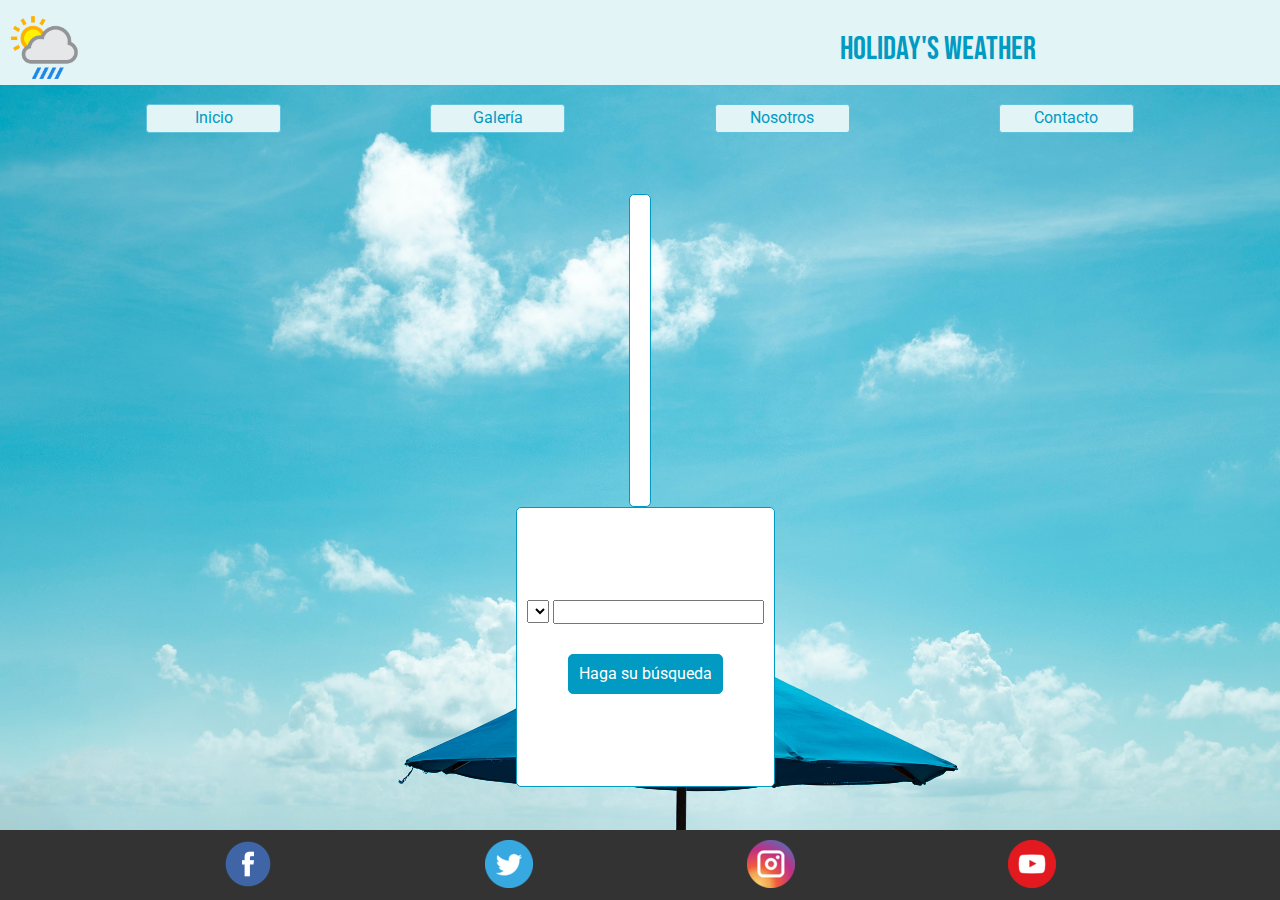
==== holiday.html @ e94794c9 "Finiquitando el diseño" ====
<!DOCTYPE html>
<html lang="es">

<head>
    <meta charset="UTF-8">
    <meta name="viewport" content="width=device-width, initial-scale=1.0">
    <title>Document</title>
    <link rel="stylesheet" href="css/normalize.css">
    <link rel="stylesheet" href="css/style.css">
    <link href="https://fonts.googleapis.com/css2?family=Bebas+Neue&display=swap" rel="stylesheet">
    <link href="https://fonts.googleapis.com/css2?family=Roboto&display=swap" rel="stylesheet">

</head>

<body class="body">
    <div class="container">
        <!-- HEADER -->
        <header class="header">
            <img class="header__img" src="img/logo.png" alt="">
            <p class="header__text">Holiday's weather</p>
        </header>
        <!-- NAV -->
        <nav class="nav">
            <ul class="nav__list">
                <li class="nav__item"><a href="#" class="nav__link">Inicio</a></li>
                <li class="nav__item"><a href="#" class="nav__link">Galería</a></li>
                <li class="nav__item"><a href="#" class="nav__link">Nosotros</a></li>
                <li class="nav__item"><a href="#" class="nav__link">Contacto</a></li>
            </ul>
        </nav>
        <!--     SECTION -->
        <section class="section"> 
            <!--     ARTICLE1 -->
            <article class="article1">
             
            <!-- </div> -->
            </article>
            <!--      ARTICLE2 -->
            <article class="article2" id="article">
                 <!--   <div class="article1__container"> -->
                    <div class="article1__box">
                        
                        <select name="" id="country">
                            <!-- <option selected value="----"></option> -->
                        </select>
                        <input type="text" name="city" id="city">
                    </div>
    
                    <button id="search" class="search">Haga su búsqueda</button>
                    <div id="answer"></div>
            </article>
         </section> 
        <!-- FOOTER -->
        <footer class="footer">
            <div class="footer__rs">
                <img class="footer__img" src="img/icono1.png" alt="">
                <img class="footer__img" src="img/icono2.png" alt="">
                <img class="footer__img" src="img/icono3.png" alt="">
                <img class="footer__img" src="img/icono4.png" alt="">
            </div>
        </footer>

    </div>

    <script src="js/script.js"></script>
</body>

</html>
---- css/style.css ----
.body{
    background: url("../img/pexels-leonardo-rossatti-2612650.jpg");
    background-repeat: no-repeat;
    background-size: cover;

}
.container{

    height: 100vh;
    display: grid;
    grid-gap: 1rem;
    grid-template-columns: repeat(2,1fr) ;
     grid-template-rows: 85px 50px 1fr 70px ;

      /* grid-template-columns:repeat(autofill,minmax(100px,1fr));*/
    grid-template-areas: "header header "
                         "nav    nav"   
                         "section section"
                         "footer footer ";
 
} 

.header{
    
    display: flex;
    background-color: #E2F4F6;
    color: #009AC2;
    grid-area: header;
    
}

.header__text{
    margin-left: 750px;
    font-family: 'Bebas Neue', cursive;
    
    font-size:xx-large;
}
.header__img{
    width: 80px;
    height:80px;
    padding: 5px;
}

.nav__list {
    display: flex;
    justify-content: space-evenly;
    align-items: center;
    list-style: none;
    margin-top: 0;
    margin-bottom: 0;
    padding-left: 0;
    
}

.nav__link {
    display: block;
    width: 125px;
    text-align: center;
    color: #60C3DB;
    text-decoration: none;
    border: 1px solid #60C3DB;
    padding: 0.25em;
    border-radius: 0.2em;
    margin: 0.2em;
    color: #009AC2;
    background-color: #E2F4F6;
    font-family: 'Roboto', sans-serif;
}


.nav__link:hover {
    text-align: center;
    background-color: #009AC2;
    color: #E2F4F6;
    
}


.nav {
    
    grid-area: nav;
}
.section{
   grid-area: section; 
   /*  display: grid;
    grid-gap: 1rem;
    grid-template-columns: 1fr ;
    grid-template-rows: repeat(2,1fr) ;

     
    grid-template-areas: "article1"
                        " article2"; */
    display: flex;
    justify-content: center;
    align-items: center;
    flex-direction: column;
}

.middle{
    color: #009AC2;
    background-color: #e2f4f6bd;
    border: 1px solid #009AC2;
    border-radius: 5px;
    width: 35%;
    height: 25%;
    padding: 10px;
    text-align: center;
    font-family: 'Roboto', sans-serif;
}

.middle__button{
    background-color: #009AC2;
    color:white;
    border: 1px solid #009AC2;
    border-radius: 5px;
    padding: 5px;
}

.middle__button:hover{
    background-color: white;
    color:#009AC2;
}
.article1,.article2{
    border: 1px solid #009AC2;
    border-radius: 5px;
    background-color: white;
    color: #009AC2;
   
}

.article1{
    grid-area:article1; 
    height: 45%;
    padding: 10px;
    font-family: 'Roboto', sans-serif;

}


.search{
    margin-top: 30px;
    padding: 10px;
    border: 1px solid #009AC2;
    border-radius: 5px;
    background-color:#009AC2; 
    color: white;
}

.search:hover{
    background-color:white;
    color: #009AC2; 
}

.article2{
    grid-area: article2;
    border: 1px solid #009AC2;
    margin-left: 10px;
    display: flex;
    justify-content: center;
    align-items: center;
    flex-direction: column;
    padding: 10px;
    height: 40%;
    font-family: 'Roboto', sans-serif;

}

.lista__item{
    list-style: none;
}
.footer {
    background-color: #333;
    grid-area: footer;
   
}

.footer__rs{
    padding: 10px;
    display: flex;
    justify-content: space-evenly;
    align-content: center;
}
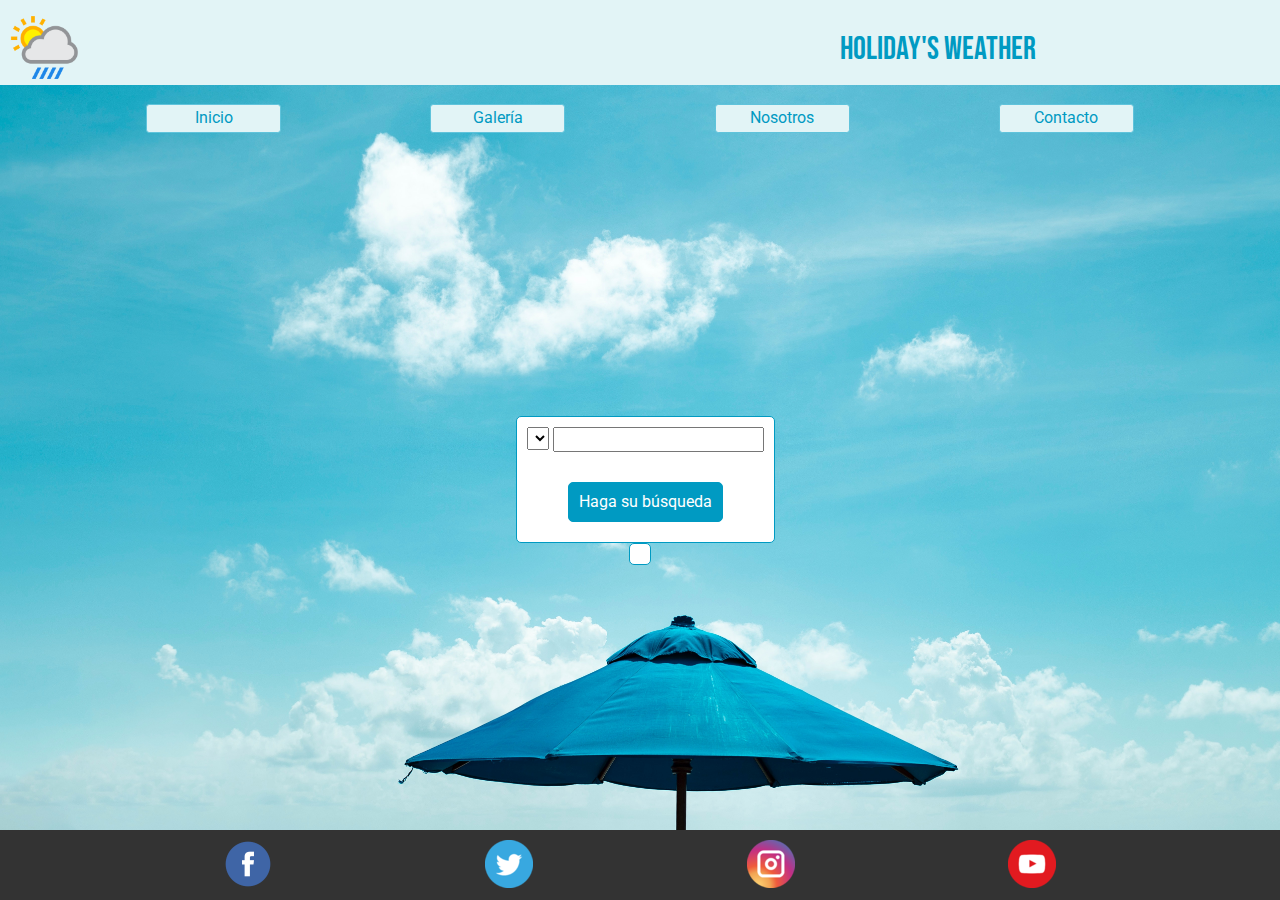
==== commit 64c94ddb: "Finalizando las peticiones a las APIS" ====
--- a/holiday.html
+++ b/holiday.html
@@ -29,27 +29,27 @@
             </ul>
         </nav>
         <!--     SECTION -->
-        <section class="section"> 
+        <section class="section">
             <!--     ARTICLE1 -->
             <article class="article1">
-             
-            <!-- </div> -->
+
+                <div class="article1__box">
+
+                    <select name="" id="country">
+
+                    </select>
+                    <input type="text" name="city" id="city">
+                </div>
+
+                <button id="search" class="search">Haga su búsqueda</button>
+                <div id="answer"></div>
+
             </article>
             <!--      ARTICLE2 -->
             <article class="article2" id="article">
-                 <!--   <div class="article1__container"> -->
-                    <div class="article1__box">
-                        
-                        <select name="" id="country">
-                            <!-- <option selected value="----"></option> -->
-                        </select>
-                        <input type="text" name="city" id="city">
-                    </div>
-    
-                    <button id="search" class="search">Haga su búsqueda</button>
-                    <div id="answer"></div>
+
             </article>
-         </section> 
+        </section>
         <!-- FOOTER -->
         <footer class="footer">
             <div class="footer__rs">
--- a/css/style.css
+++ b/css/style.css
@@ -12,7 +12,6 @@
     grid-template-columns: repeat(2,1fr) ;
      grid-template-rows: 85px 50px 1fr 70px ;
 
-      /* grid-template-columns:repeat(autofill,minmax(100px,1fr));*/
     grid-template-areas: "header header "
                          "nav    nav"   
                          "section section"
@@ -75,21 +74,11 @@
     
 }
 
-
 .nav {
-    
     grid-area: nav;
 }
 .section{
    grid-area: section; 
-   /*  display: grid;
-    grid-gap: 1rem;
-    grid-template-columns: 1fr ;
-    grid-template-rows: repeat(2,1fr) ;
-
-     
-    grid-template-areas: "article1"
-                        " article2"; */
     display: flex;
     justify-content: center;
     align-items: center;
@@ -129,9 +118,15 @@
 }
 
 .article1{
-    grid-area:article1; 
-    height: 45%;
+    grid-area: article1;
+    border: 1px solid #009AC2;
+    margin-left: 10px;
+    display: flex;
+    justify-content: center;
+    align-items: center;
+    flex-direction: column;
     padding: 10px;
+    
     font-family: 'Roboto', sans-serif;
 
 }
@@ -144,6 +139,7 @@
     border-radius: 5px;
     background-color:#009AC2; 
     color: white;
+    margin-bottom: 10px;
 }
 
 .search:hover{
@@ -152,21 +148,25 @@
 }
 
 .article2{
-    grid-area: article2;
-    border: 1px solid #009AC2;
-    margin-left: 10px;
-    display: flex;
-    justify-content: center;
-    align-items: center;
-    flex-direction: column;
+    grid-area:article2; 
+    
     padding: 10px;
-    height: 40%;
     font-family: 'Roboto', sans-serif;
-
 }
 
-.lista__item{
-    list-style: none;
+.data__container{
+    border: 1px solid black;
+    margin: 10px;
+    padding: 10px;
+    border: 1px solid #009AC2;
+    border-radius: 5px;
+    background-color:#009AC2; 
+    color: white;
+    
+}
+
+.data__holiday{
+    font-weight: bolder;
 }
 .footer {
     background-color: #333;
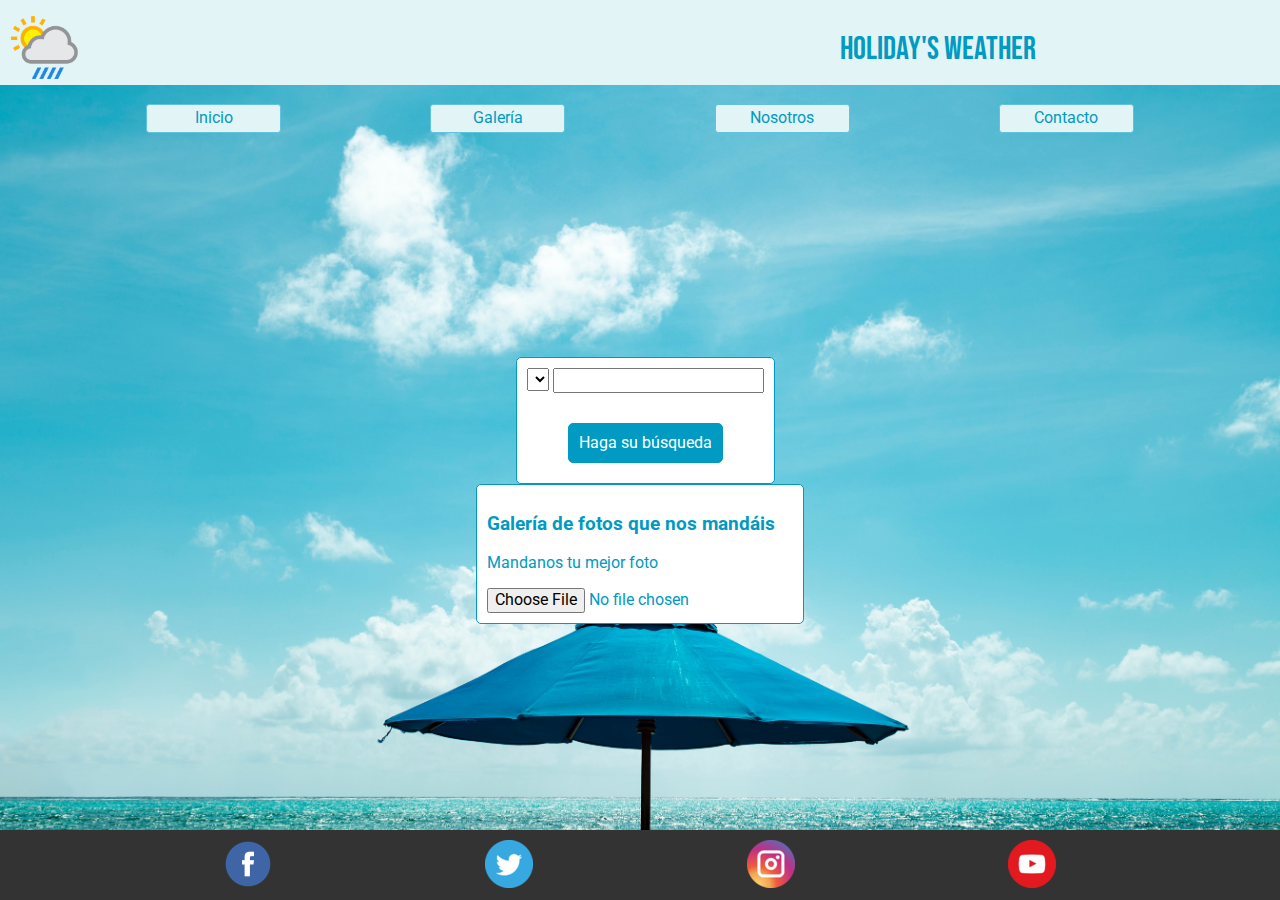
==== commit 949ecc5e: "añadidas imagenes galería" ====
--- a/holiday.html
+++ b/holiday.html
@@ -22,7 +22,7 @@
         <!-- NAV -->
         <nav class="nav">
             <ul class="nav__list">
-                <li class="nav__item"><a href="#" class="nav__link">Inicio</a></li>
+                <li class="nav__item"><a href="index.html" class="nav__link">Inicio</a></li>
                 <li class="nav__item"><a href="#" class="nav__link">Galería</a></li>
                 <li class="nav__item"><a href="#" class="nav__link">Nosotros</a></li>
                 <li class="nav__item"><a href="#" class="nav__link">Contacto</a></li>
@@ -47,7 +47,9 @@
             </article>
             <!--      ARTICLE2 -->
             <article class="article2" id="article">
-
+                <h3>Galería de fotos que nos mandáis</h3>
+                
+               <p>Mandanos tu mejor foto</p> <input type="file" name="" id="">
             </article>
         </section>
         <!-- FOOTER -->
--- a/css/style.css
+++ b/css/style.css
@@ -1,7 +1,7 @@
 .body{
     background: url("../img/pexels-leonardo-rossatti-2612650.jpg");
     background-repeat: no-repeat;
-    background-size: cover;
+    background-size: 100%;
 
 }
 .container{
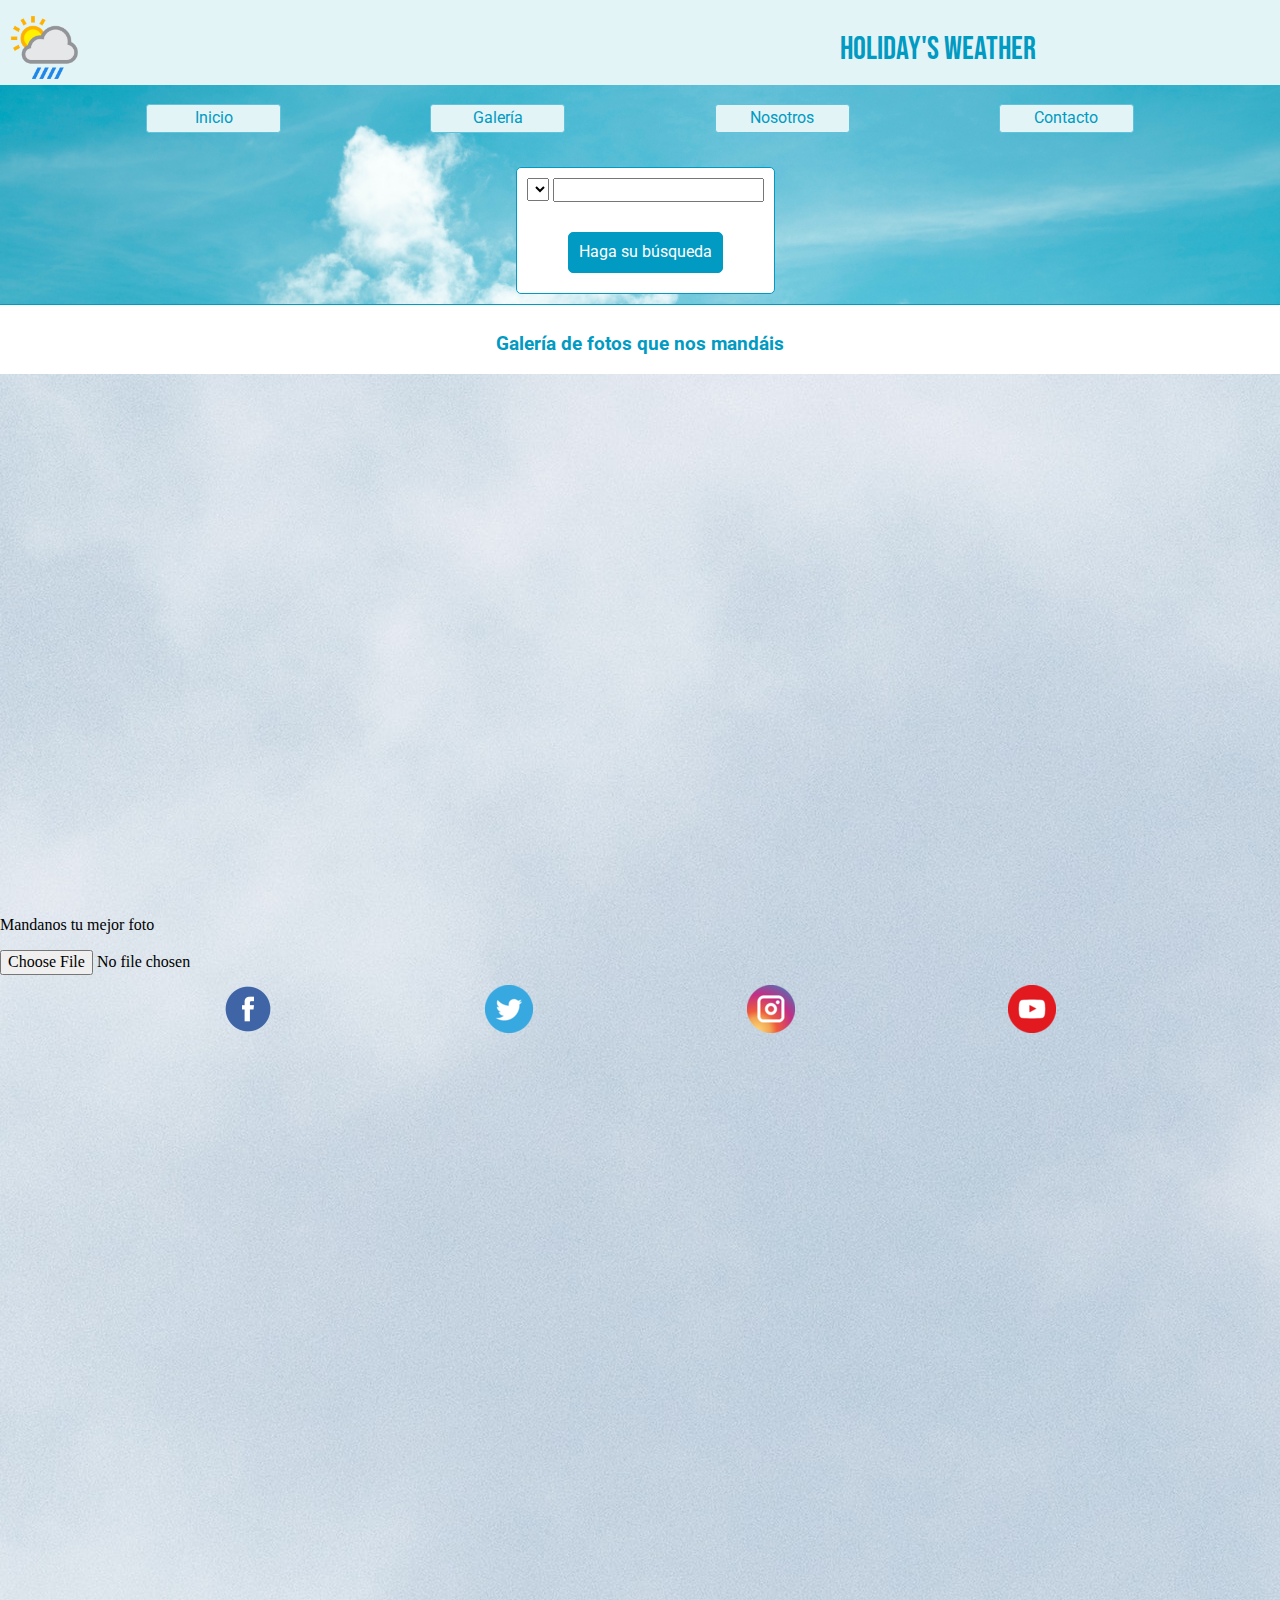
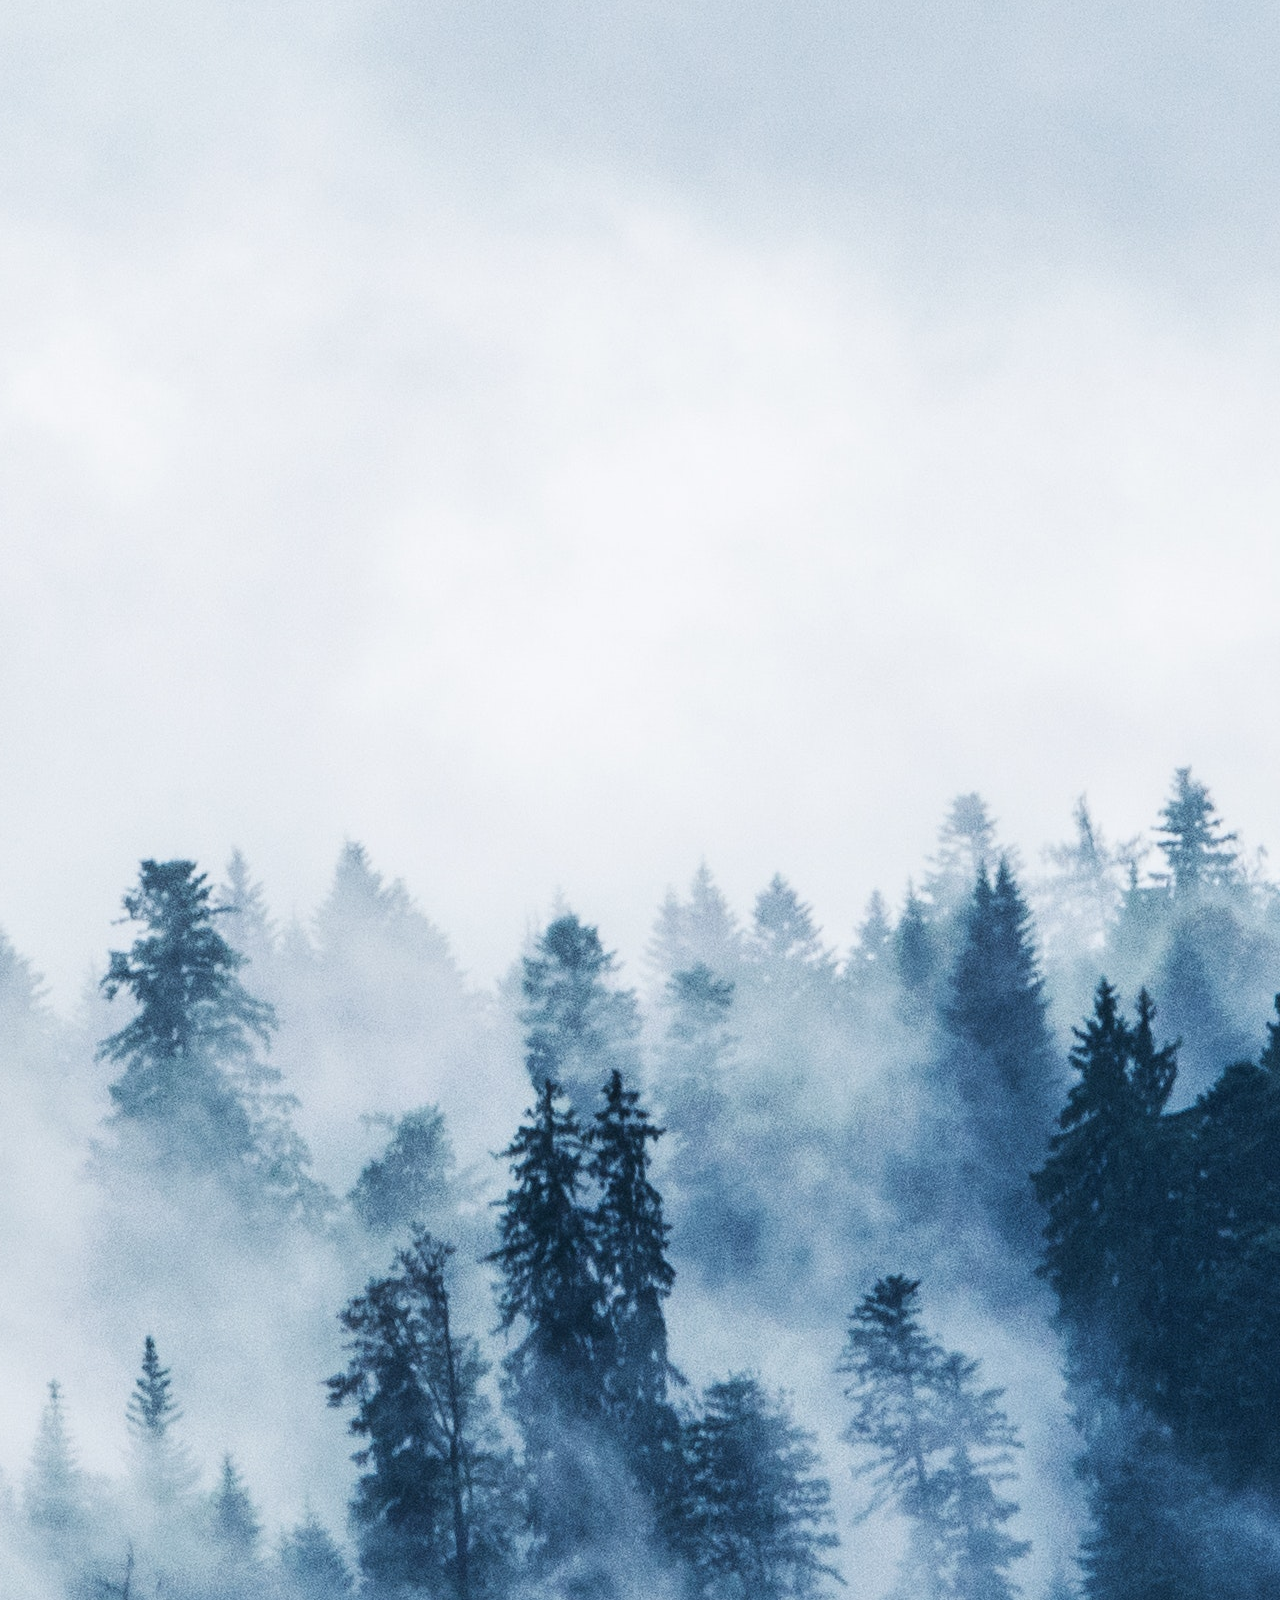
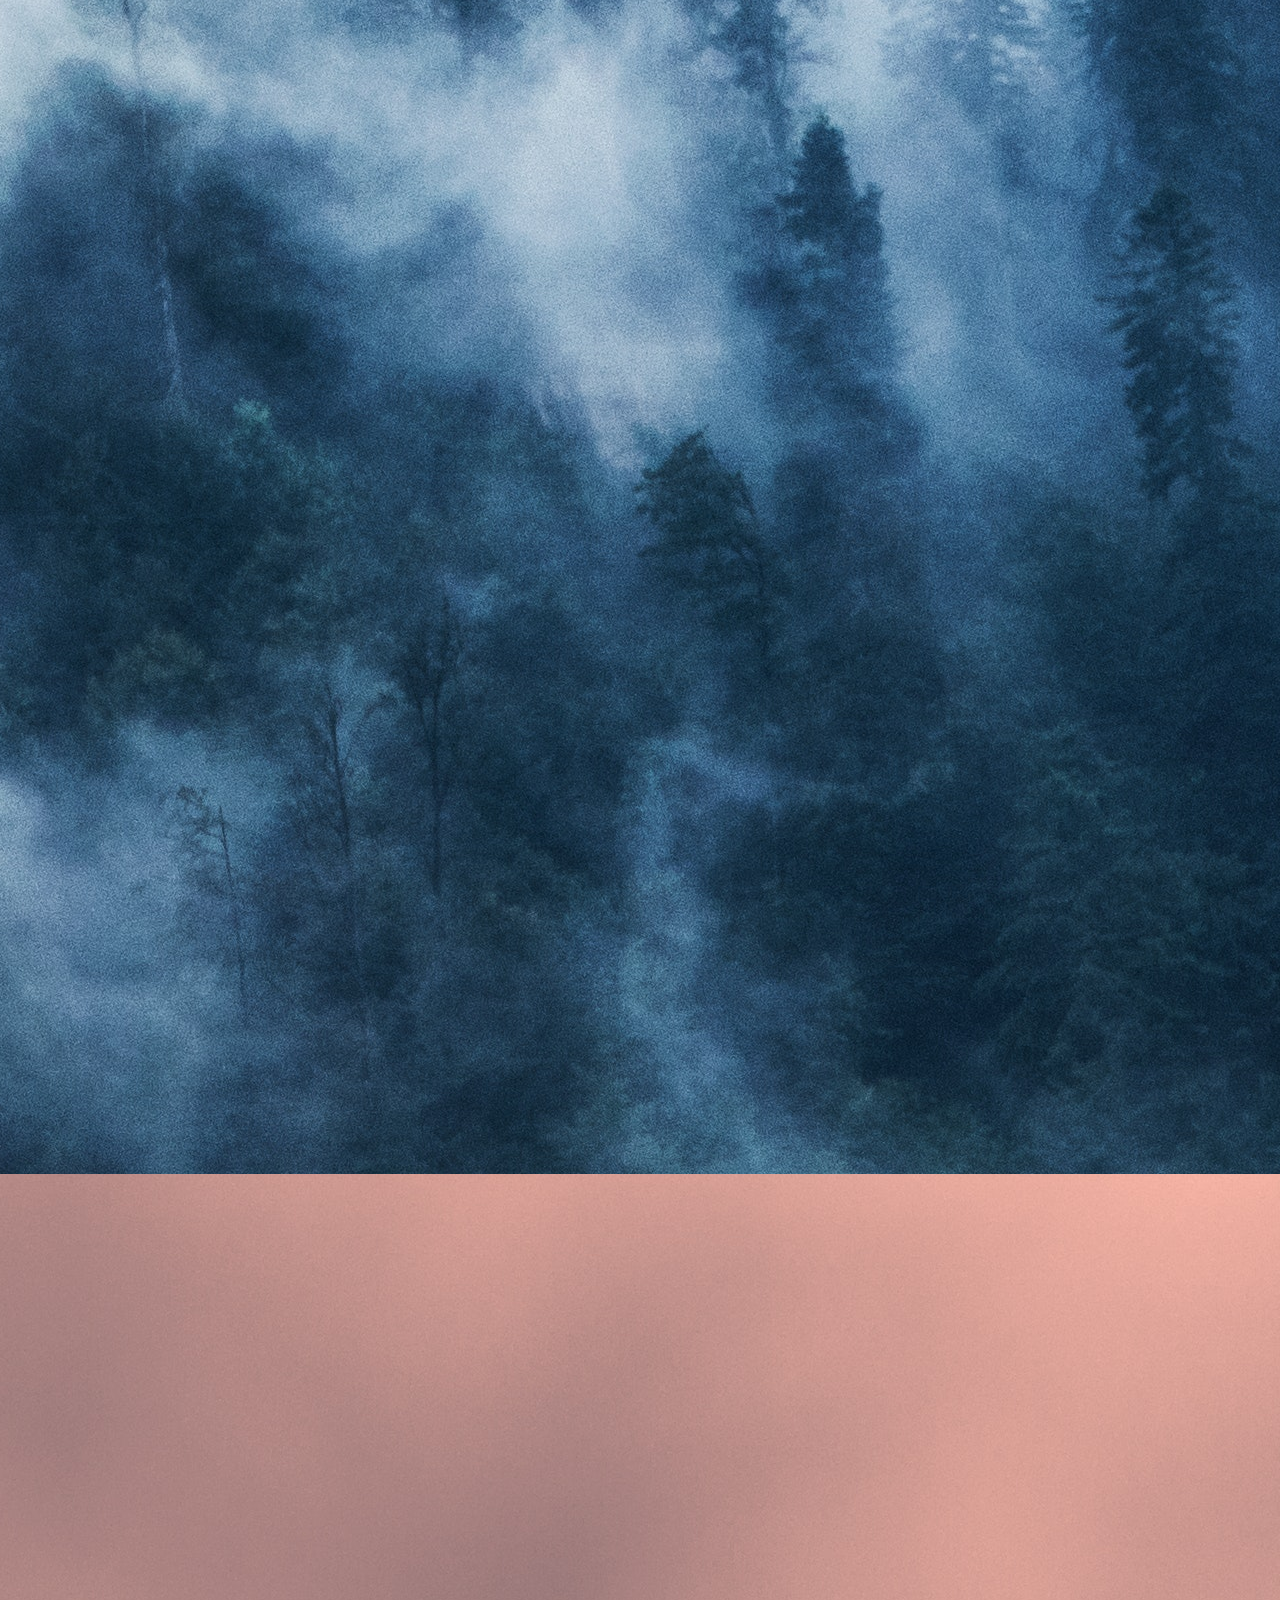
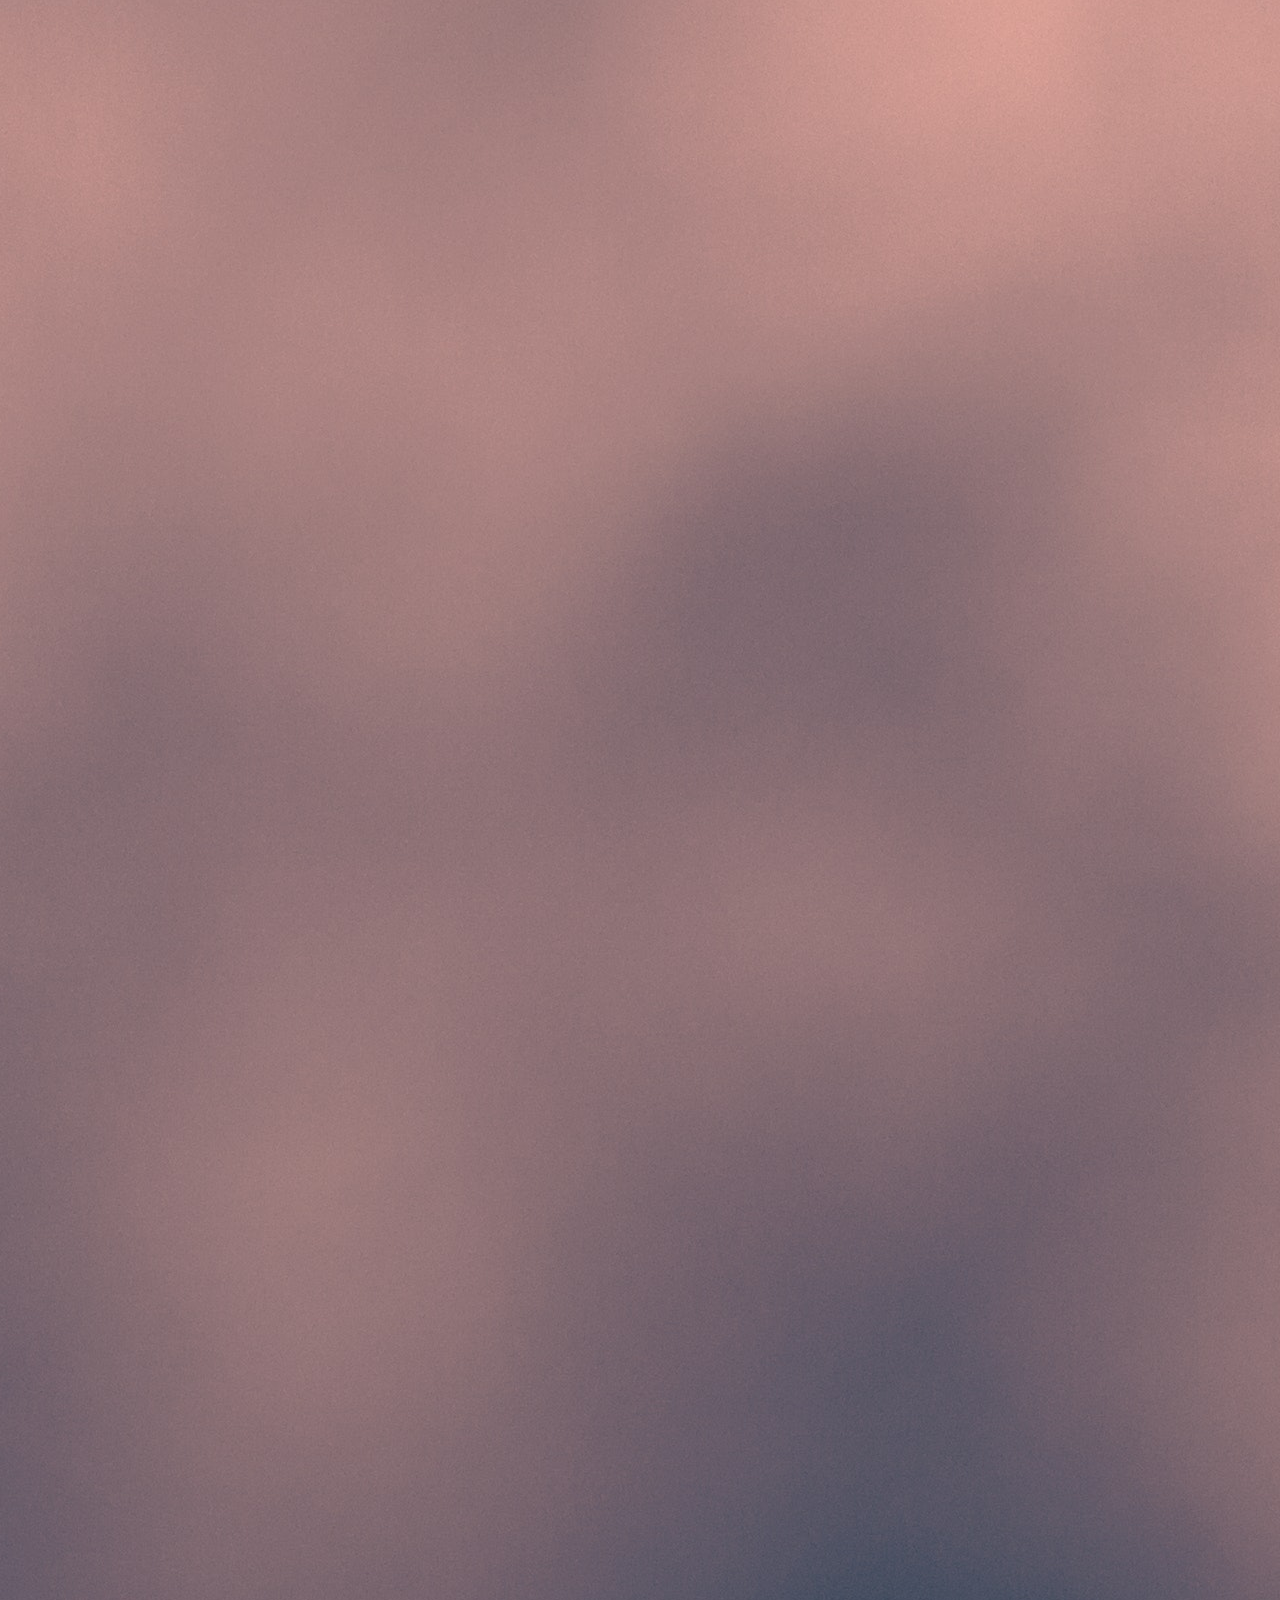
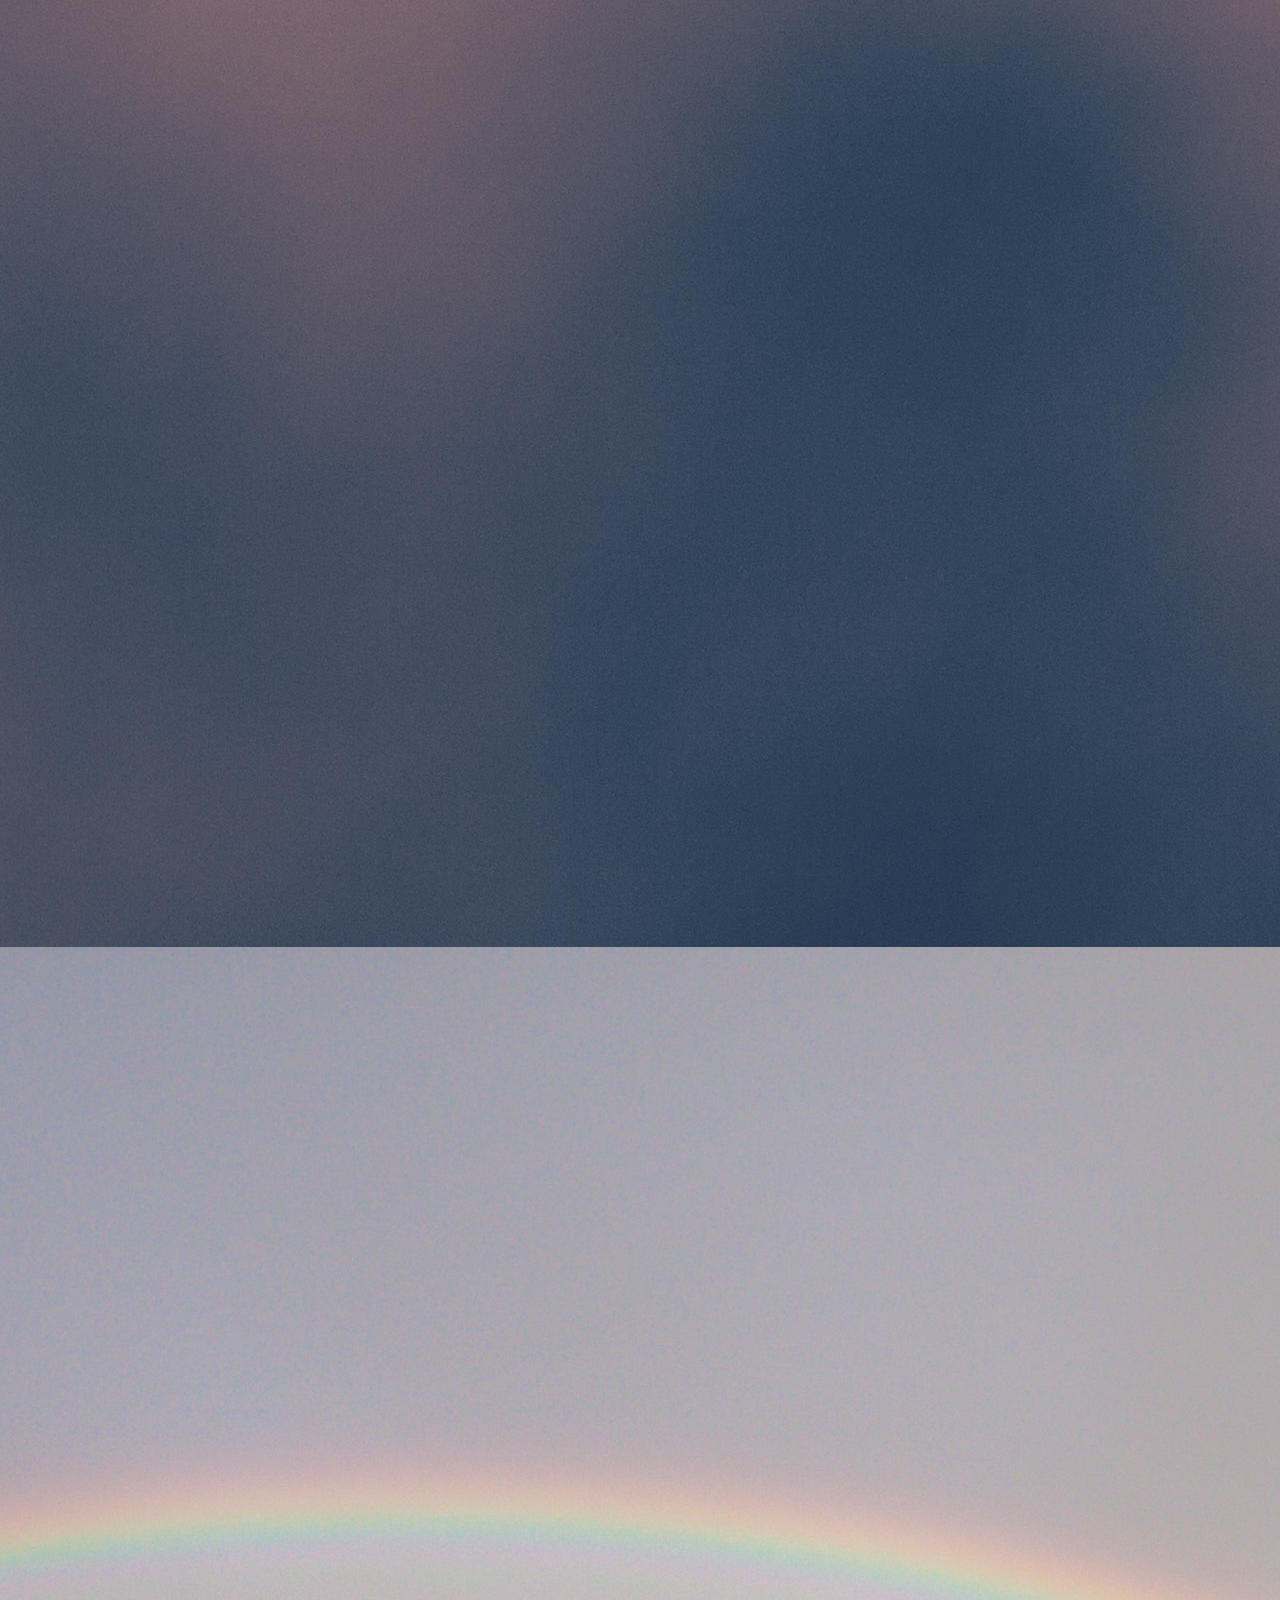
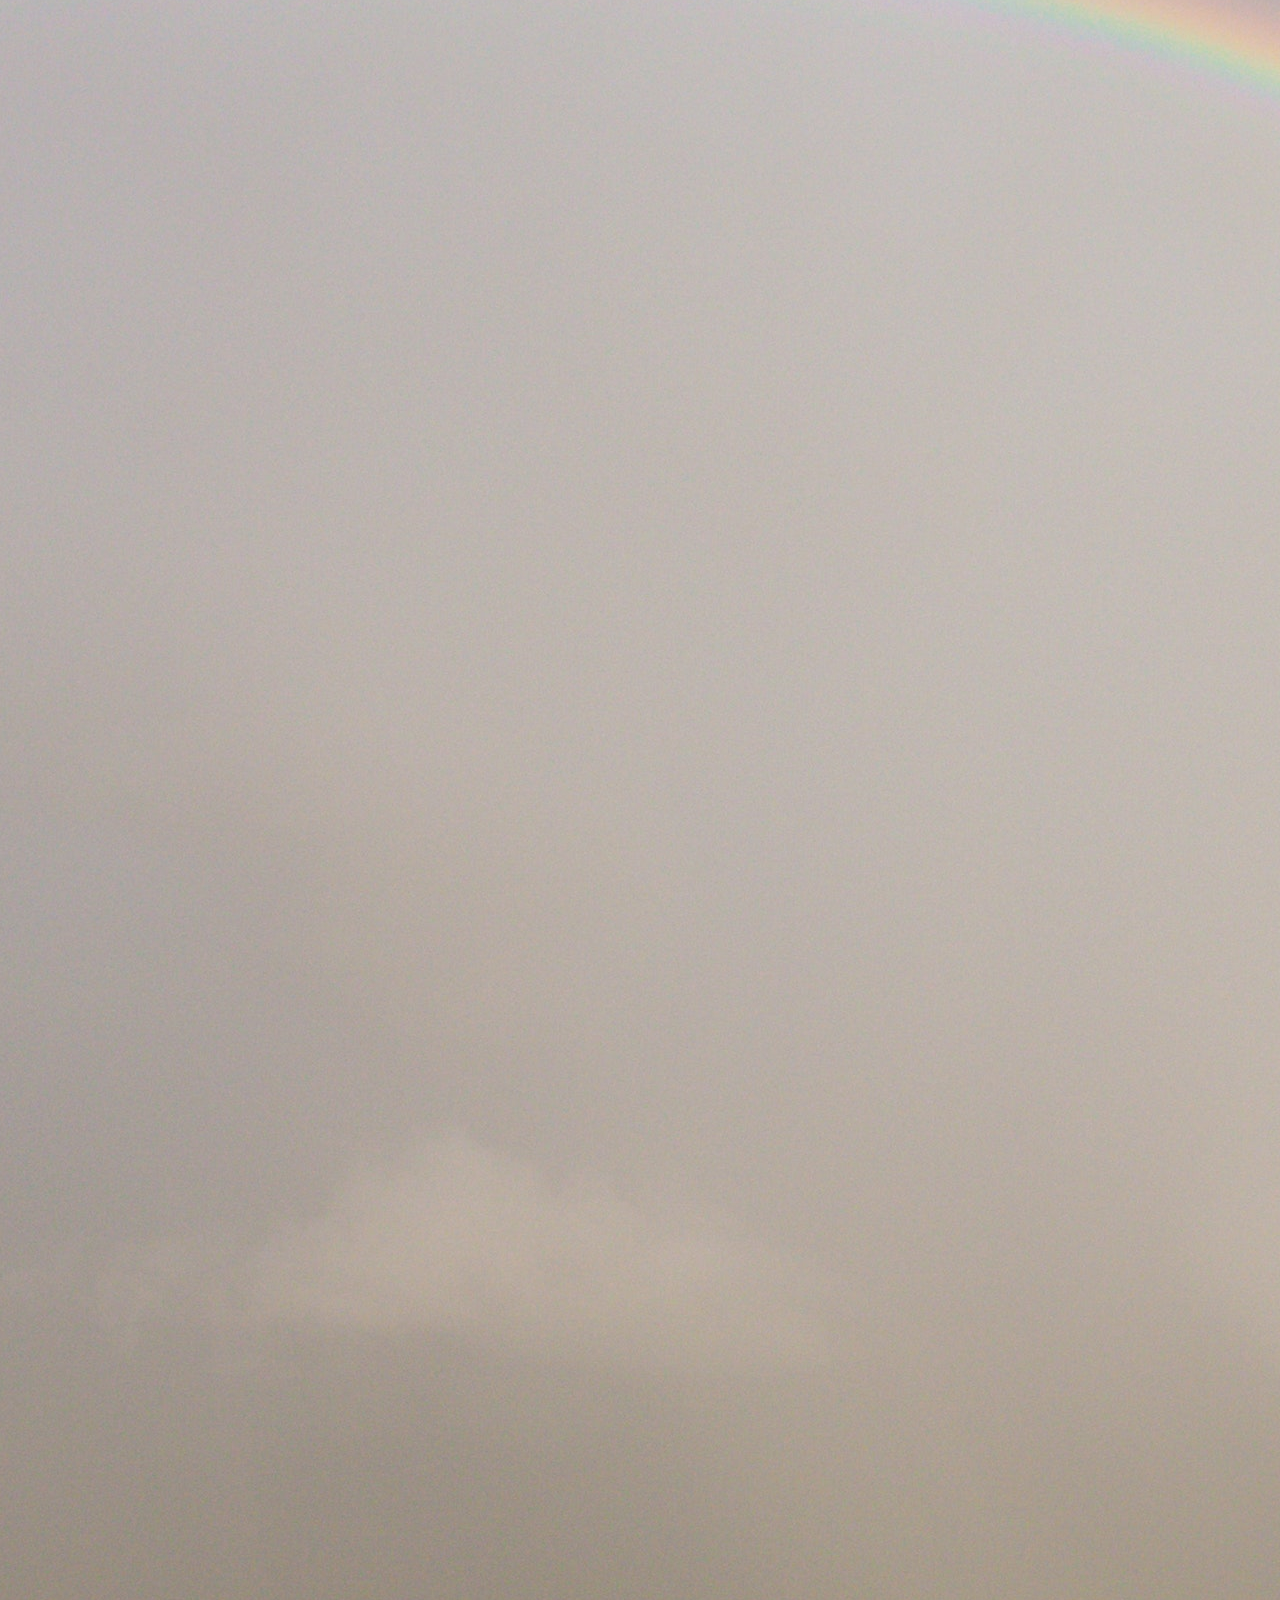
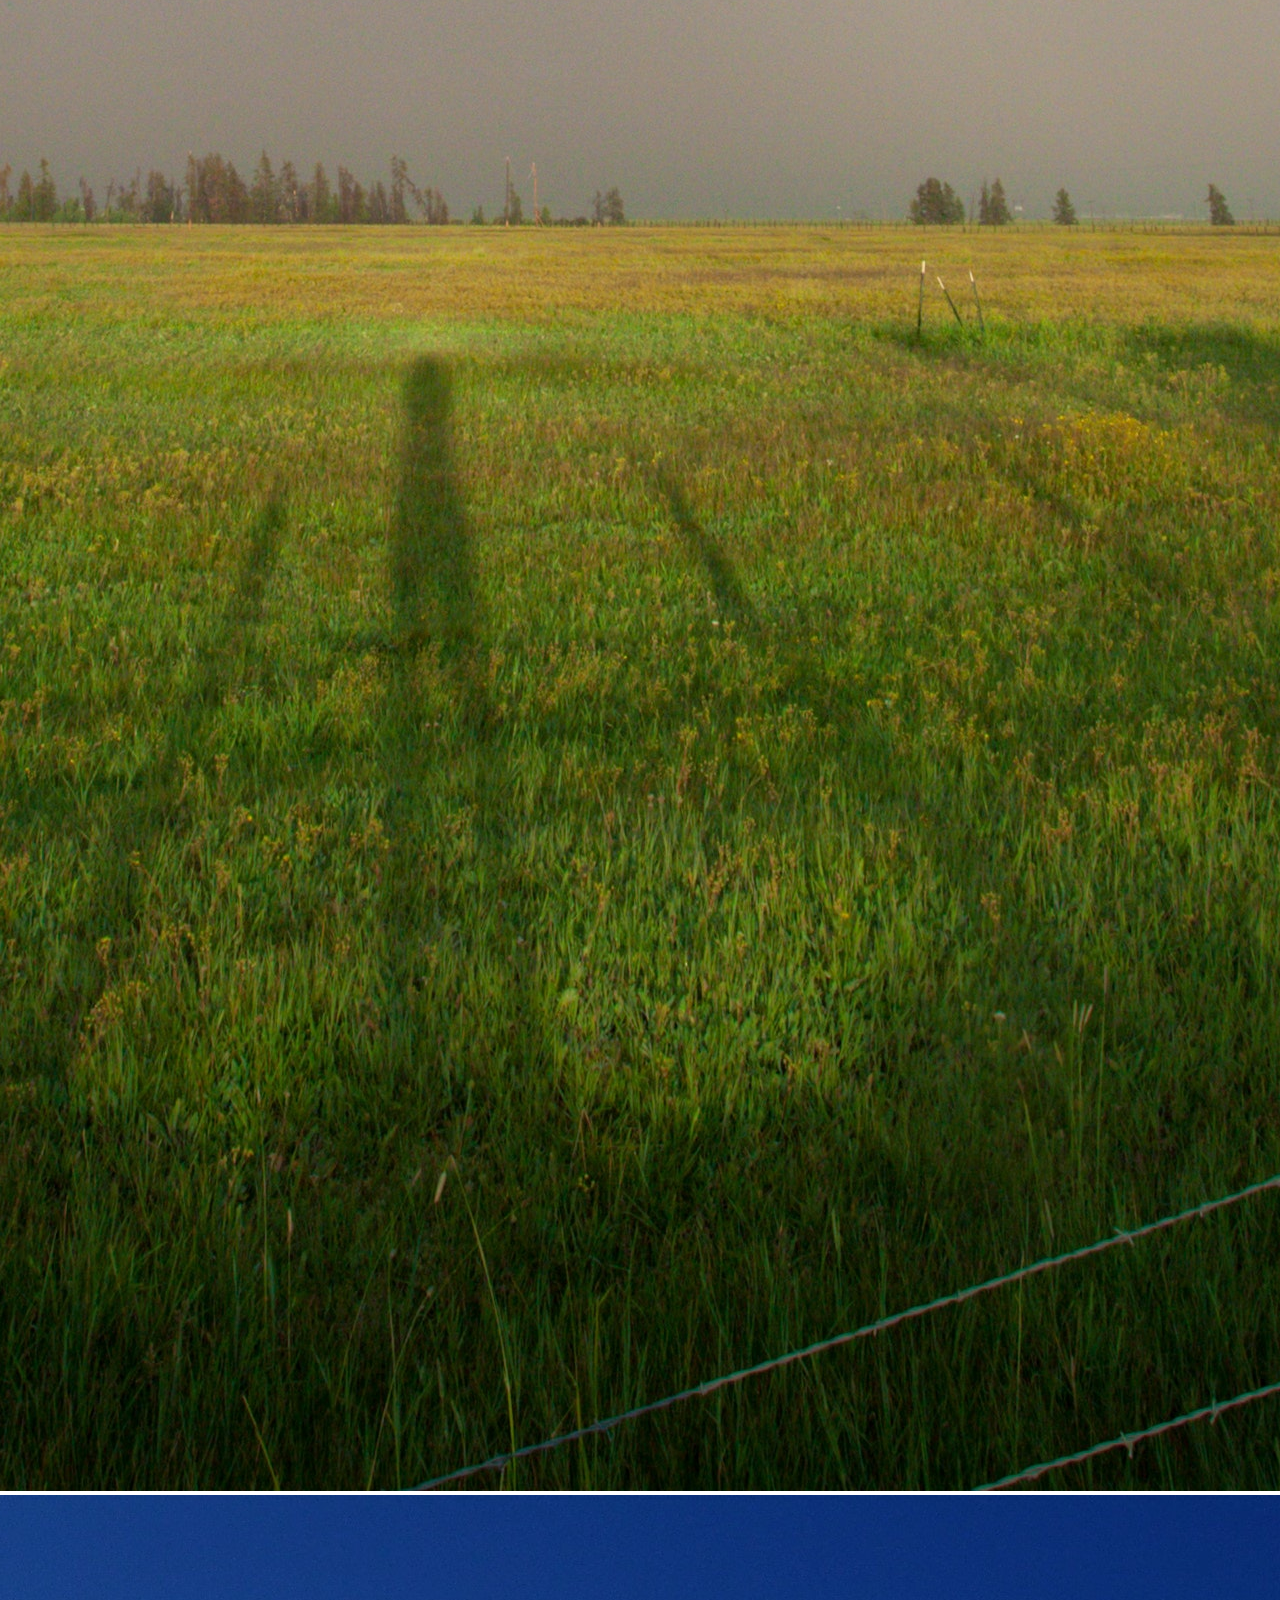
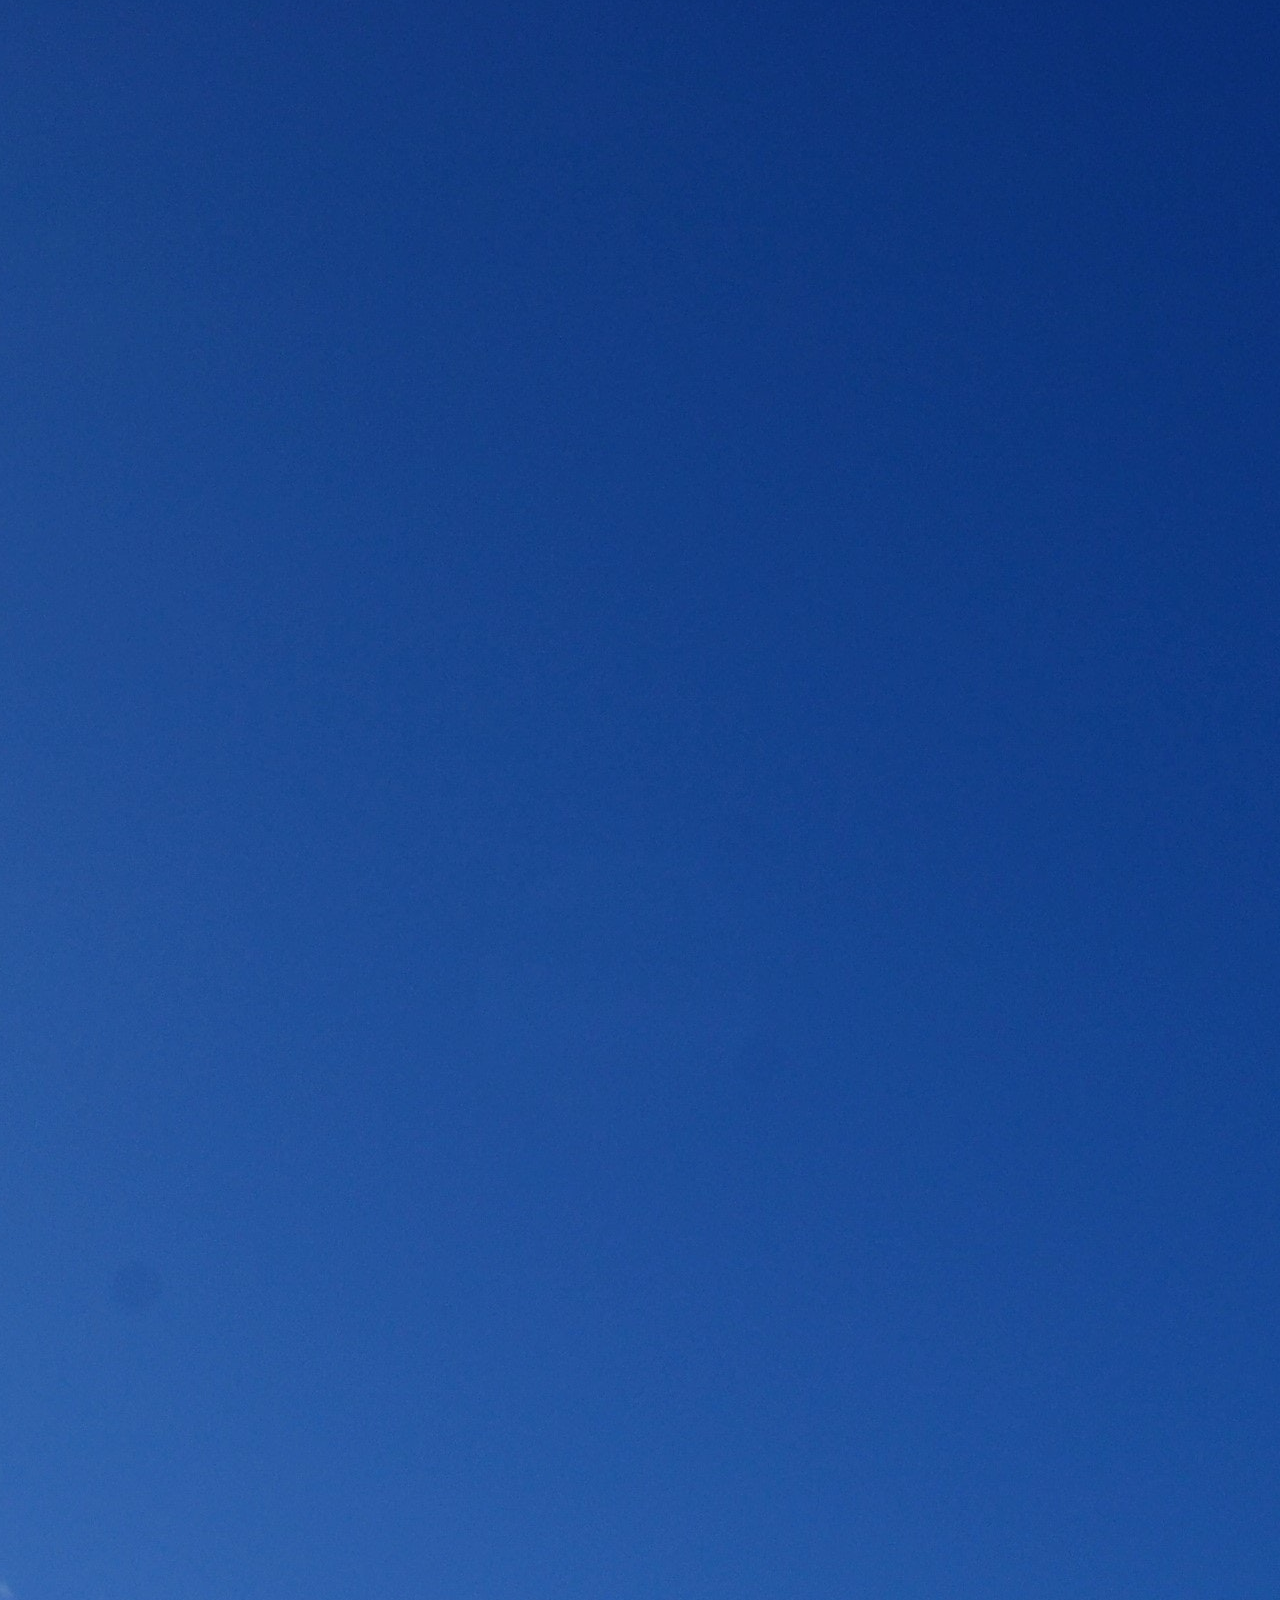
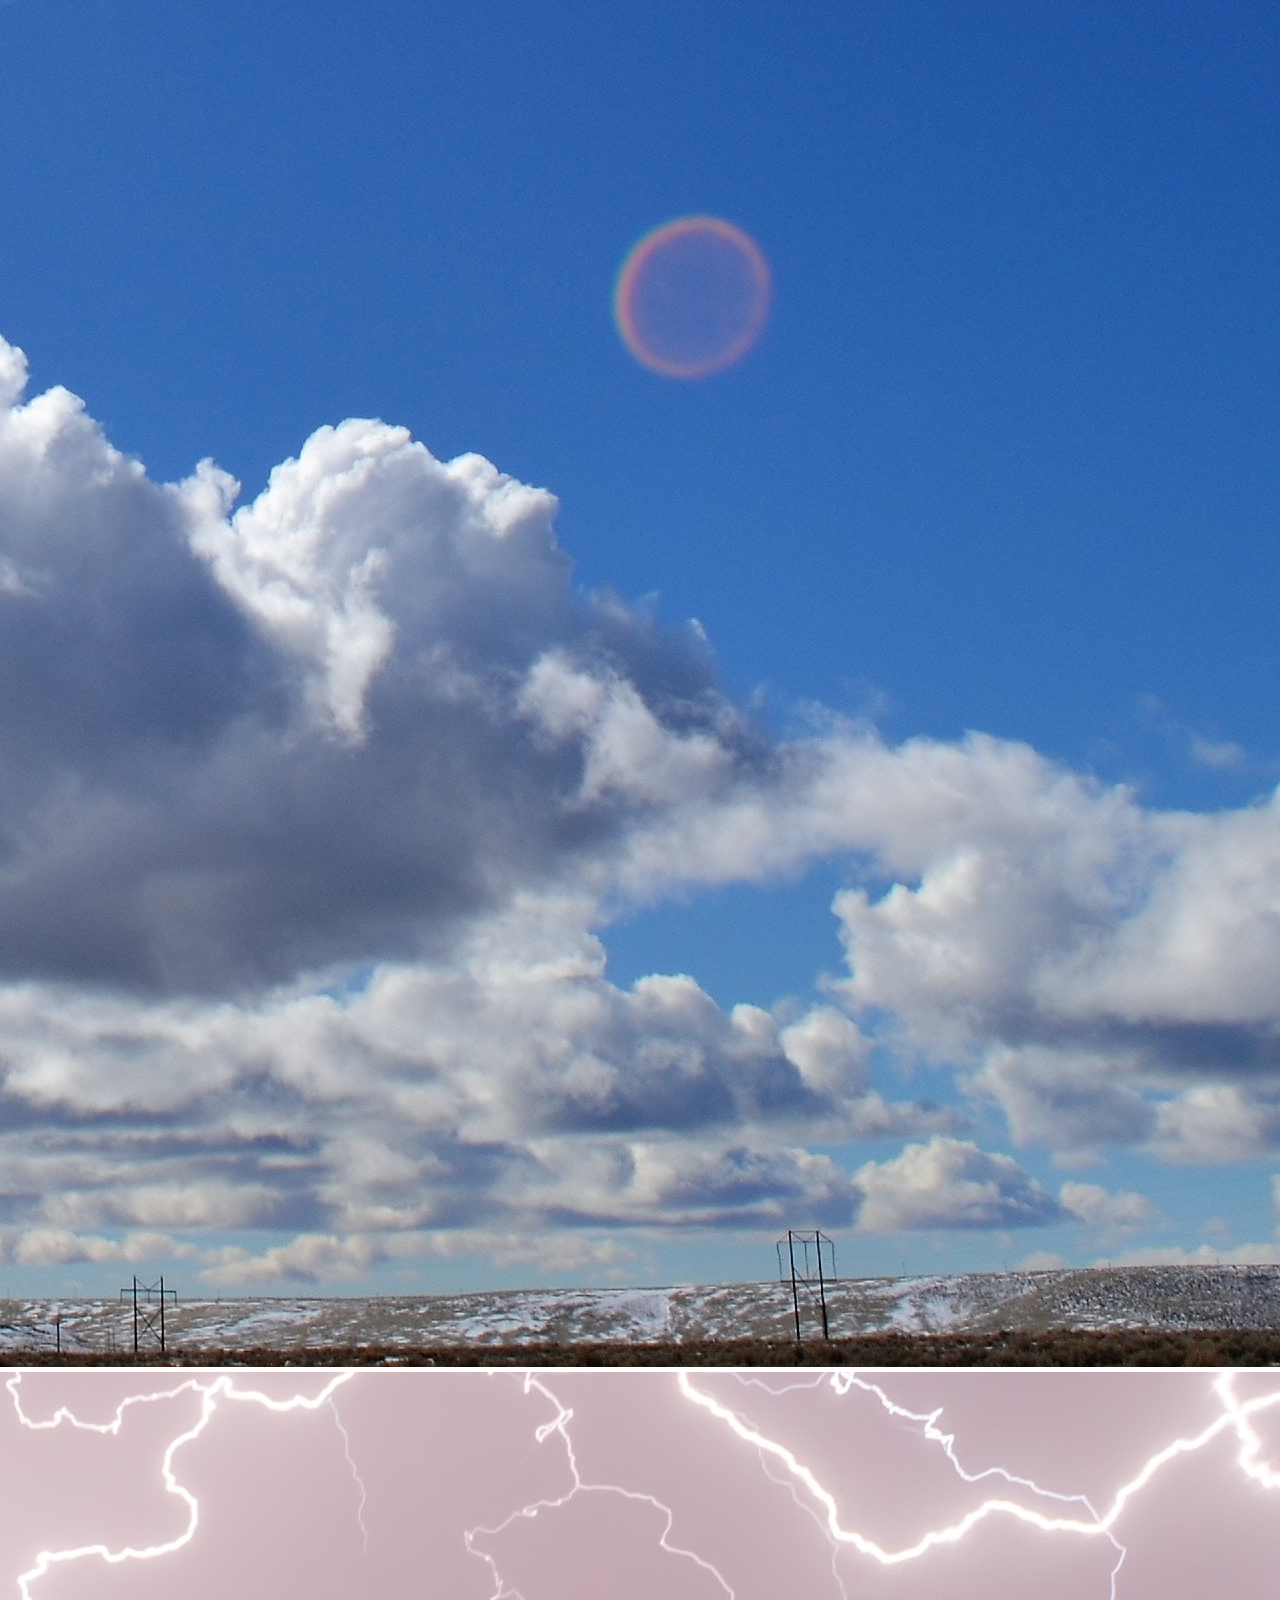
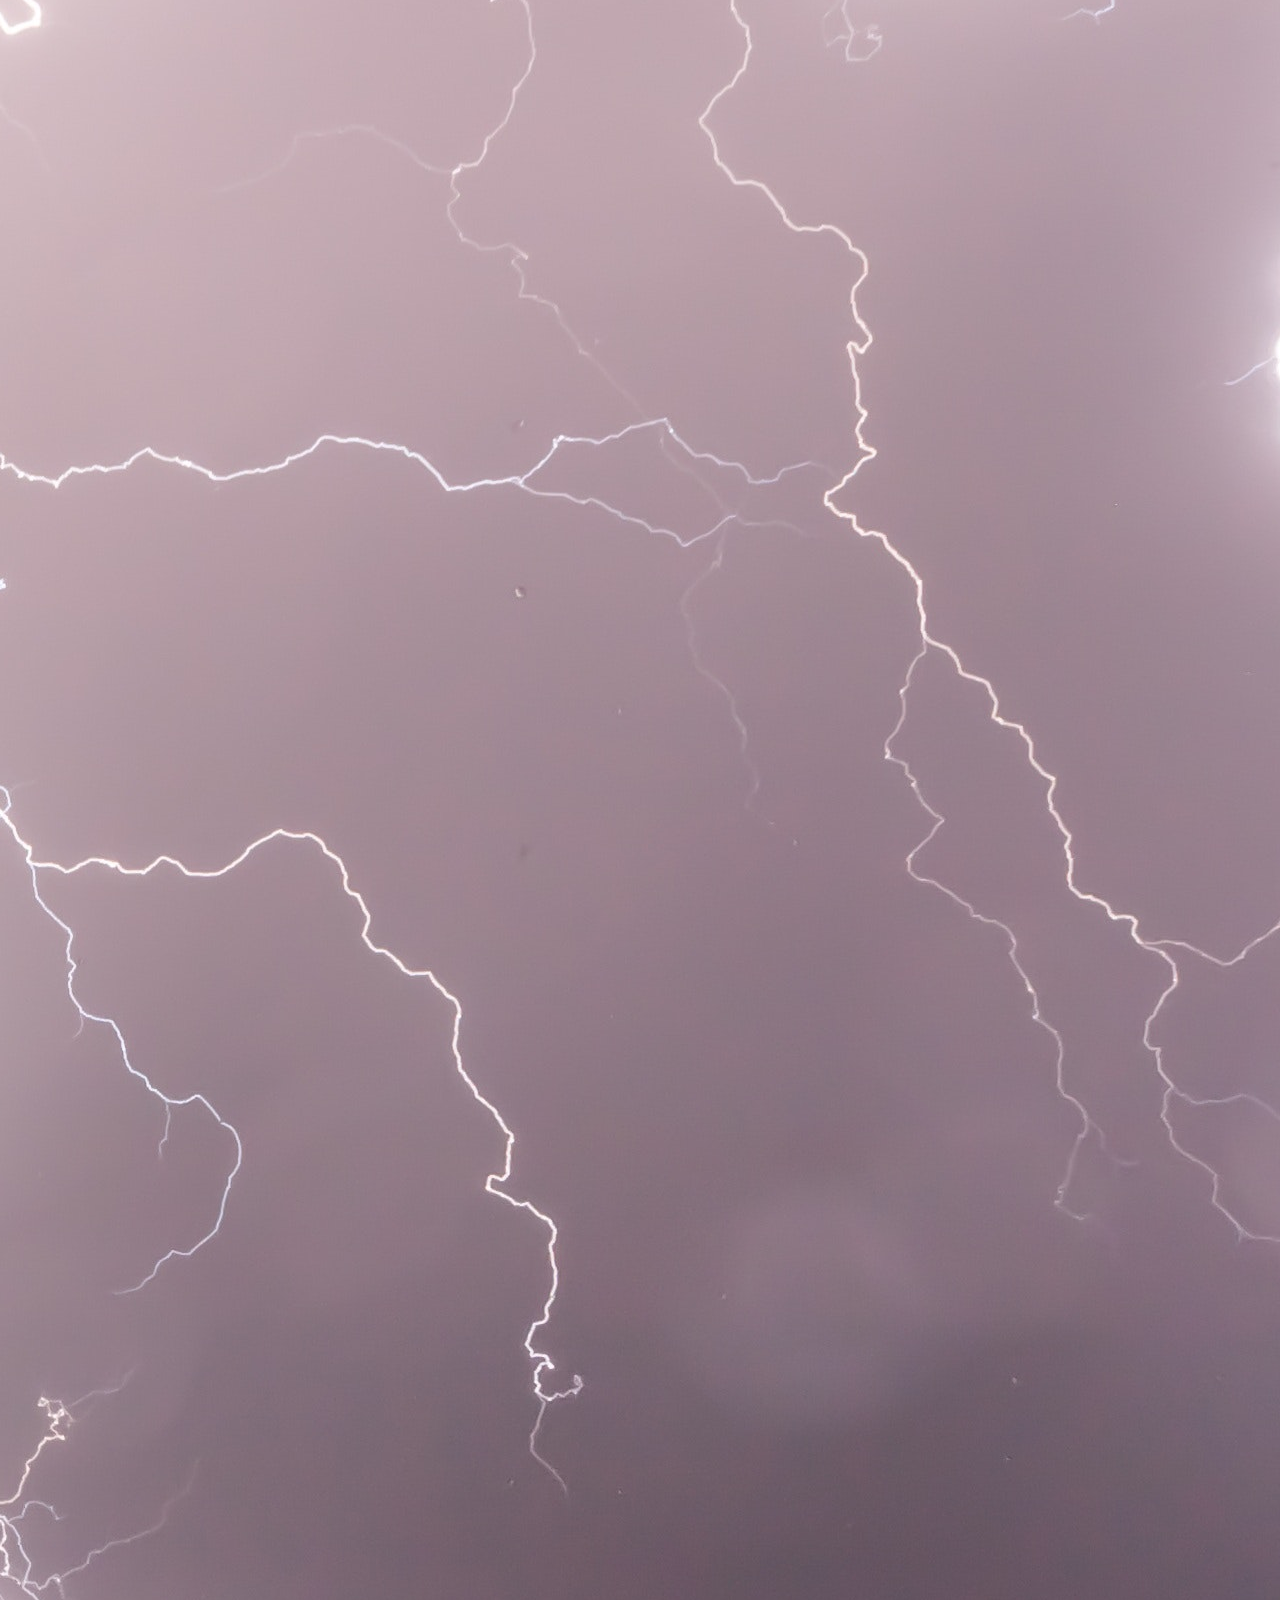
==== commit e1bc9b18: "Añadiendo galería" ====
--- a/holiday.html
+++ b/holiday.html
@@ -48,19 +48,30 @@
             <!--      ARTICLE2 -->
             <article class="article2" id="article">
                 <h3>Galería de fotos que nos mandáis</h3>
-                
-               <p>Mandanos tu mejor foto</p> <input type="file" name="" id="">
-            </article>
-        </section>
-        <!-- FOOTER -->
-        <footer class="footer">
-            <div class="footer__rs">
-                <img class="footer__img" src="img/icono1.png" alt="">
-                <img class="footer__img" src="img/icono2.png" alt="">
-                <img class="footer__img" src="img/icono3.png" alt="">
-                <img class="footer__img" src="img/icono4.png" alt="">
-            </div>
-        </footer>
+                <div class="galeria">
+                    <div class="galeria__uno"></div>
+                    <img src="img/boreal.jpg" alt="" class="galeria__img">
+                    <img src="img/fog.jpg" alt="" class="galeria__img">
+                    <img src="img/ice.jpg" alt="" class="galeria__img">
+                </div>
+                <div class="galeria__dos">
+                    <img src="img/rainbow.jpg" alt="" class="galeria__img">
+                    <img src="img/sunny.jpg" alt="" class="galeria__img">
+                    <img src="img/rayo.jpg" alt="" class="galeria__img">
+                </div>
+    </div>
+    <p>Mandanos tu mejor foto</p> <input type="file" name="" id="">
+    </article>
+    </section>
+    <!-- FOOTER -->
+    <footer class="footer">
+        <div class="footer__rs">
+            <img class="footer__img" src="img/icono1.png" alt="">
+            <img class="footer__img" src="img/icono2.png" alt="">
+            <img class="footer__img" src="img/icono3.png" alt="">
+            <img class="footer__img" src="img/icono4.png" alt="">
+        </div>
+    </footer>
 
     </div>
 
--- a/css/style.css
+++ b/css/style.css
@@ -126,7 +126,7 @@
     align-items: center;
     flex-direction: column;
     padding: 10px;
-    
+    margin-bottom: 10px;
     font-family: 'Roboto', sans-serif;
 
 }
@@ -148,10 +148,26 @@
 }
 
 .article2{
+    
     grid-area:article2; 
-    
+    display: flex;
+    justify-content: center;
+    align-items: center;
+    flex-direction: column;
     padding: 10px;
     font-family: 'Roboto', sans-serif;
+}
+
+.galeria{
+    display: grid;
+
+}
+
+galeria__uno
+
+.galeria__img{
+    height: 200px;
+    width: 300px;
 }
 
 .data__container{
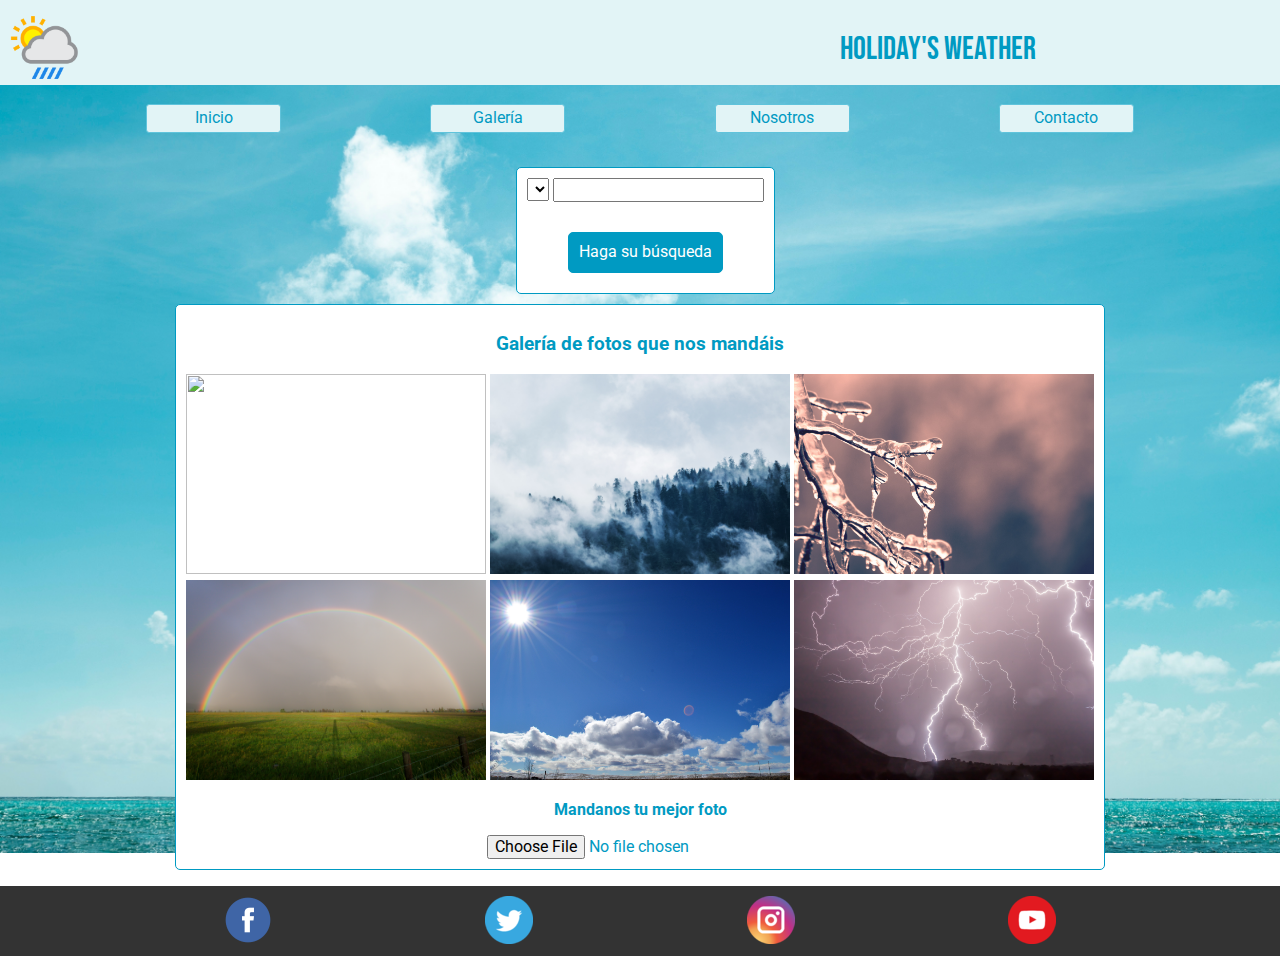
==== commit a3d5e377: "galeria terminada" ====
--- a/holiday.html
+++ b/holiday.html
@@ -49,7 +49,7 @@
             <article class="article2" id="article">
                 <h3>Galería de fotos que nos mandáis</h3>
                 <div class="galeria">
-                    <div class="galeria__uno"></div>
+                    <div class="galeria__uno">
                     <img src="img/boreal.jpg" alt="" class="galeria__img">
                     <img src="img/fog.jpg" alt="" class="galeria__img">
                     <img src="img/ice.jpg" alt="" class="galeria__img">
@@ -60,7 +60,7 @@
                     <img src="img/rayo.jpg" alt="" class="galeria__img">
                 </div>
     </div>
-    <p>Mandanos tu mejor foto</p> <input type="file" name="" id="">
+    <p class="galeria__text">Mandanos tu mejor foto</p> <input type="file" name="" id="">
     </article>
     </section>
     <!-- FOOTER -->
--- a/css/style.css
+++ b/css/style.css
@@ -160,14 +160,30 @@
 
 .galeria{
     display: grid;
-
-}
-
-galeria__uno
+    grid-gap: 2px;
+    grid-template-columns: 1fr;
+     grid-template-rows: repeat(2, 1fr);
+
+    grid-template-areas: "galeria_uno"
+                         "galeria_dos";
+
+}
+
+.galeria__uno{
+    grid-area: galeria_uno;
+}
+
+.galeria_dos{
+    grid-area:galeria_dos;
+}
 
 .galeria__img{
     height: 200px;
     width: 300px;
+}
+
+.galeria__text{
+    font-weight: bold;
 }
 
 .data__container{
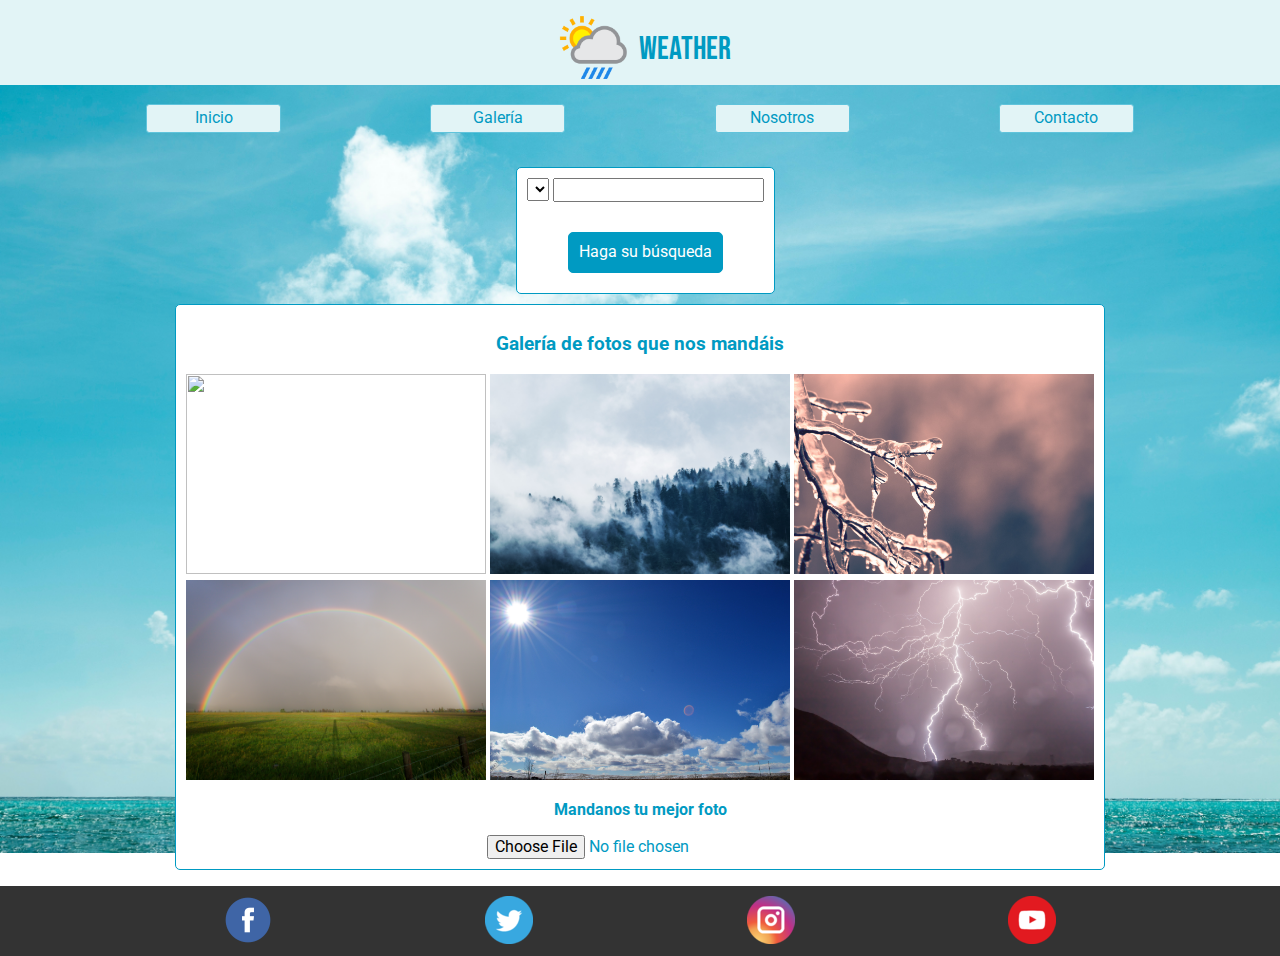
==== commit f62c4f04: "Intentando responsive" ====
--- a/holiday.html
+++ b/holiday.html
@@ -17,7 +17,7 @@
         <!-- HEADER -->
         <header class="header">
             <img class="header__img" src="img/logo.png" alt="">
-            <p class="header__text">Holiday's weather</p>
+            <p class="header__text">Weather</p>
         </header>
         <!-- NAV -->
         <nav class="nav">
--- a/css/style.css
+++ b/css/style.css
@@ -25,11 +25,12 @@
     background-color: #E2F4F6;
     color: #009AC2;
     grid-area: header;
+    justify-content: center;
     
 }
 
 .header__text{
-    margin-left: 750px;
+    
     font-family: 'Bebas Neue', cursive;
     
     font-size:xx-large;
@@ -211,4 +212,17 @@
     display: flex;
     justify-content: space-evenly;
     align-content: center;
+}
+
+@media screen and (min-width: 1024px){
+    .galeria{
+        display: grid;
+        grid-gap: 2px;
+        grid-template-columns: 1fr;
+         grid-template-rows: repeat(2, 1fr);
+    
+        grid-template-areas: "galeria_uno"
+                             "galeria_dos";
+    
+    }
 }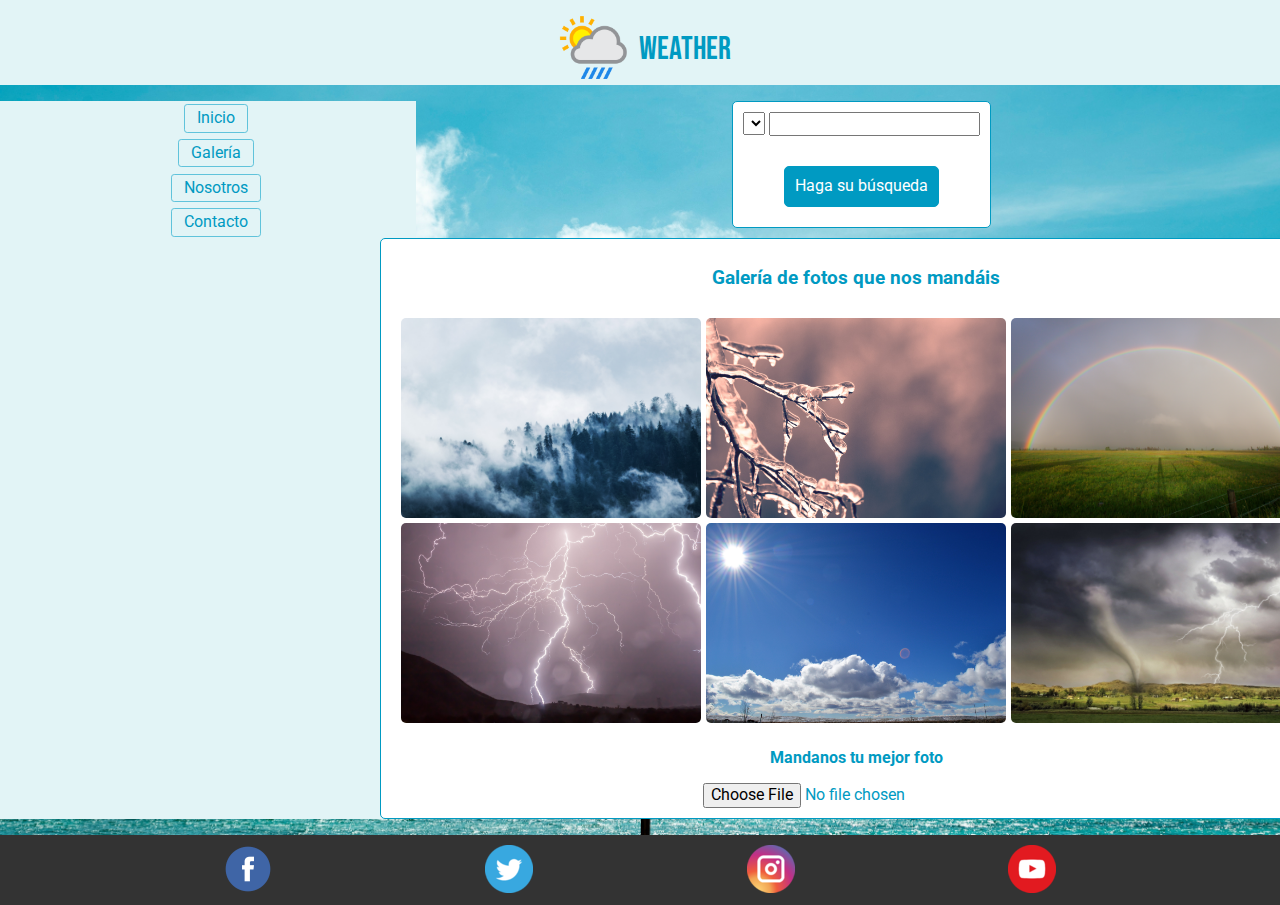
==== commit 7c09e449: "Haciendo el responsive" ====
--- a/holiday.html
+++ b/holiday.html
@@ -48,19 +48,29 @@
             <!--      ARTICLE2 -->
             <article class="article2" id="article">
                 <h3>Galería de fotos que nos mandáis</h3>
-                <div class="galeria">
-                    <div class="galeria__uno">
-                    <img src="img/boreal.jpg" alt="" class="galeria__img">
-                    <img src="img/fog.jpg" alt="" class="galeria__img">
-                    <img src="img/ice.jpg" alt="" class="galeria__img">
-                </div>
-                <div class="galeria__dos">
-                    <img src="img/rainbow.jpg" alt="" class="galeria__img">
-                    <img src="img/sunny.jpg" alt="" class="galeria__img">
-                    <img src="img/rayo.jpg" alt="" class="galeria__img">
-                </div>
-    </div>
-    <p class="galeria__text">Mandanos tu mejor foto</p> <input type="file" name="" id="">
+                <div class="grid__container">
+                   
+                        <div class="grid__item">
+                        <img src="img/fog.jpg" alt="" class="grid__img">
+                        </div>
+                        <div class="grid__item">
+                        <img src="img/ice.jpg" alt="" class="grid__img">
+                        </div>
+                        <div class="grid__item">
+                        <img src="img/rainbow.jpg" alt="" class="grid__img">
+                        </div>
+                        <div class="grid__item">
+                        <img src="img/rayo.jpg" alt="" class="grid__img">
+                        </div>
+                        <div class="grid__item">
+                        <img src="img/sunny.jpg" alt="" class="grid__img">
+                        </div>
+                        <div class="grid__item">
+                        <img src="img/tornado.jpg" alt="" class="grid__img">
+                        </div>
+                    </div>
+    
+    <p class="grid__text">Mandanos tu mejor foto</p> <input type="file" name="" id="">
     </article>
     </section>
     <!-- FOOTER -->
--- a/css/style.css
+++ b/css/style.css
@@ -1,17 +1,15 @@
 .body{
     background: url("../img/pexels-leonardo-rossatti-2612650.jpg");
     background-repeat: no-repeat;
-    background-size: 100%;
+    background-size: 350vh;
 
 }
 .container{
-
     height: 100vh;
     display: grid;
     grid-gap: 1rem;
     grid-template-columns: repeat(2,1fr) ;
-     grid-template-rows: 85px 50px 1fr 70px ;
-
+    grid-template-rows: 85px 50px 1fr 70px ;
     grid-template-areas: "header header "
                          "nav    nav"   
                          "section section"
@@ -20,7 +18,6 @@
 } 
 
 .header{
-    
     display: flex;
     background-color: #E2F4F6;
     color: #009AC2;
@@ -30,11 +27,10 @@
 }
 
 .header__text{
-    
     font-family: 'Bebas Neue', cursive;
-    
     font-size:xx-large;
 }
+
 .header__img{
     width: 80px;
     height:80px;
@@ -119,7 +115,6 @@
 }
 
 .article1{
-    grid-area: article1;
     border: 1px solid #009AC2;
     margin-left: 10px;
     display: flex;
@@ -131,7 +126,6 @@
     font-family: 'Roboto', sans-serif;
 
 }
-
 
 .search{
     margin-top: 30px;
@@ -149,8 +143,6 @@
 }
 
 .article2{
-    
-    grid-area:article2; 
     display: flex;
     justify-content: center;
     align-items: center;
@@ -159,31 +151,34 @@
     font-family: 'Roboto', sans-serif;
 }
 
-.galeria{
-    display: grid;
-    grid-gap: 2px;
-    grid-template-columns: 1fr;
-     grid-template-rows: repeat(2, 1fr);
-
-    grid-template-areas: "galeria_uno"
-                         "galeria_dos";
-
-}
-
-.galeria__uno{
-    grid-area: galeria_uno;
-}
-
-.galeria_dos{
-    grid-area:galeria_dos;
-}
-
-.galeria__img{
-    height: 200px;
+
+.grid__item{
+    display: flex;
+    justify-content: center;
+    align-items: center;
+    border-radius: 5px;
     width: 300px;
 }
 
-.galeria__text{
+.grid__img{
+    object-fit: cover;
+    border-radius: 5px;
+    height: 100%;
+    width: 100%;
+    
+}
+
+.grid__container{
+    max-width: 300px;
+    display:grid;
+    grid-gap:5px;
+    grid-template-columns:repeat(auto-fit, minmax(300px, auto));
+    padding: 10px;
+
+}
+
+
+.grid__text{
     font-weight: bold;
 }
 
@@ -214,15 +209,53 @@
     align-content: center;
 }
 
+
 @media screen and (min-width: 1024px){
-    .galeria{
-        display: grid;
-        grid-gap: 2px;
-        grid-template-columns: 1fr;
-         grid-template-rows: repeat(2, 1fr);
-    
-        grid-template-areas: "galeria_uno"
-                             "galeria_dos";
-    
+    .grid__container{
+        max-width: 700px;
+    }
+    .container{
+        grid-template-columns: repeat(3,1fr) ;
+        grid-template-rows: 85px 1fr 70px ;
+        grid-template-areas: "header header header"               
+                             "nav section section"
+                             "footer footer footer";
+     
+    } 
+
+    .nav__list {
+        flex-direction: column;
+        
+    }
+    
+    .nav__link {
+        border: 1px solid #60C3DB;   
+        color: #009AC2;
+        background-color: #E2F4F6;
+        width: 100%;
+    }
+    
+    
+    .nav__link:hover {
+        text-align: center;
+        background-color: #009AC2;
+        color: #E2F4F6;
+        
+    }
+    
+    .nav {
+        grid-area: nav;
+        background-color: #E2F4F6;
+        height: 100%;
+
+    }
+}
+@media screen and (min-width: 1200px){
+    .grid__container{
+        max-width: 950px;
+    }
+
+    .body{
+        background-size: 100%;
     }
 }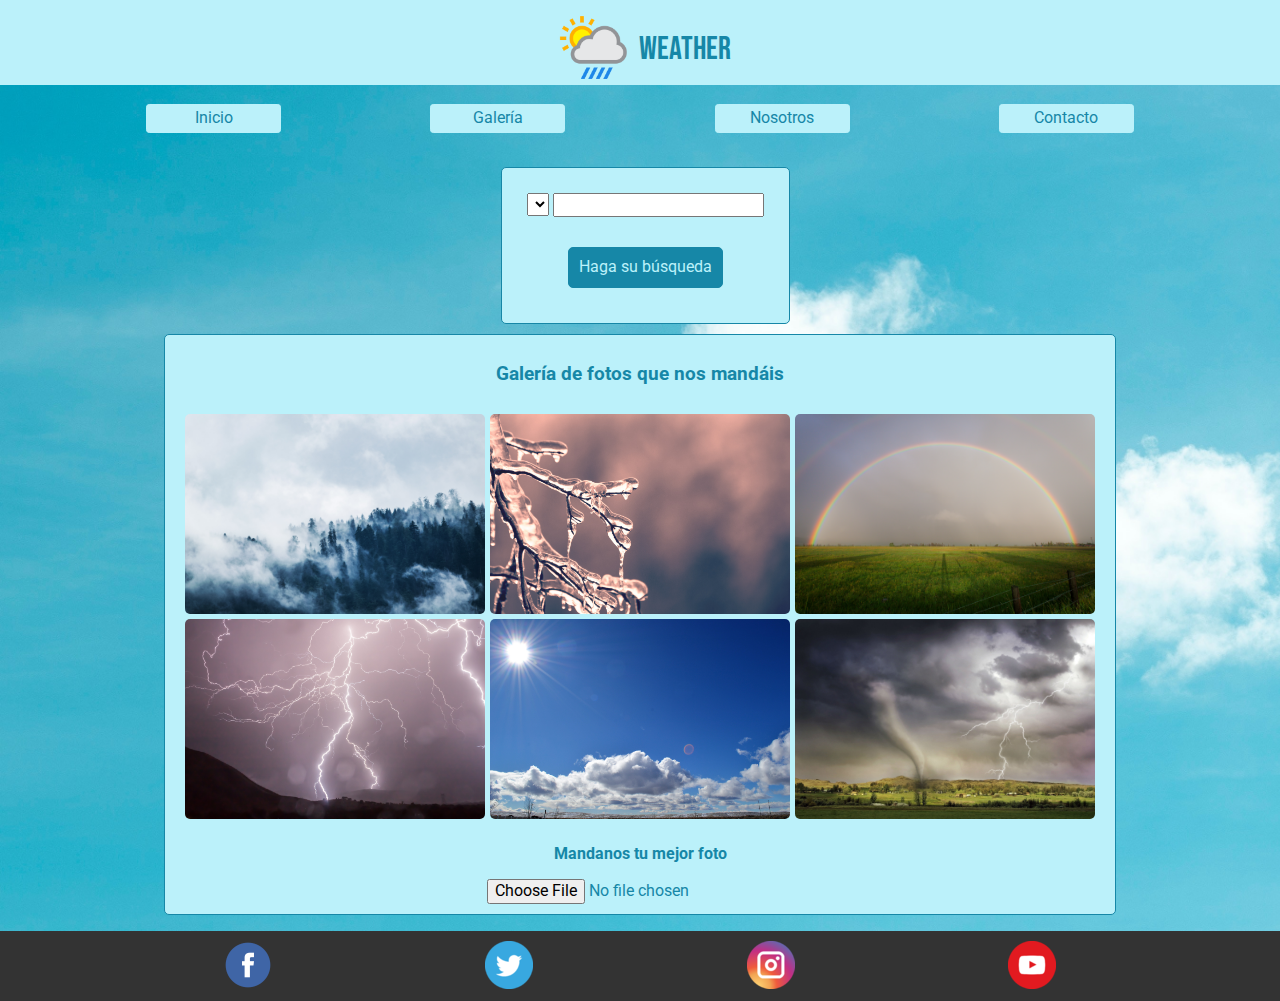
==== commit 9a63e788: "Finalizando. Añadido nuevo css solo con el header y footer" ====
--- a/holiday.html
+++ b/holiday.html
@@ -6,6 +6,7 @@
     <meta name="viewport" content="width=device-width, initial-scale=1.0">
     <title>Document</title>
     <link rel="stylesheet" href="css/normalize.css">
+    <link rel="stylesheet" href="css/header-footer.css">
     <link rel="stylesheet" href="css/style.css">
     <link href="https://fonts.googleapis.com/css2?family=Bebas+Neue&display=swap" rel="stylesheet">
     <link href="https://fonts.googleapis.com/css2?family=Roboto&display=swap" rel="stylesheet">
--- a/css/header-footer.css
+++ b/css/header-footer.css
@@ -0,0 +1,102 @@
+/* BODY */
+
+.body{
+    background: url("../img/pexels-leonardo-rossatti-2612650.jpg");
+    background-repeat: no-repeat;
+    background-size: 500%;
+
+}
+
+
+/* CONTENEDOR */
+.container{
+    height: 100vh;
+    display: grid;
+    grid-gap: 1rem;
+    grid-template-columns: repeat(2,1fr) ;
+    grid-template-rows: 85px 50px 1fr 70px ;
+    grid-template-areas: "header header "
+                         "nav    nav"   
+                         "section section"
+                         "footer footer ";
+ 
+} 
+
+/* HEADER */
+
+.header{
+    display: flex;
+    background-color: #bbf1fa;
+    color: #1687a7;
+    grid-area: header;
+    justify-content: center;
+    
+}
+
+.header__text{
+    font-family: 'Bebas Neue', cursive;
+    font-size:xx-large;
+}
+
+.header__img{
+    width: 80px;
+    height:80px;
+    padding: 5px;
+}
+
+
+
+/* FOOTER */
+.footer {
+    background-color: #333;
+    grid-area: footer;
+   
+}
+
+.footer__rs{
+    padding: 10px;
+    display: flex;
+    justify-content: space-evenly;
+    align-content: center;
+}
+
+
+
+
+.nav__list {
+    display: flex;
+    justify-content: space-evenly;
+    align-items: center;
+    list-style: none;
+    margin-top: 0;
+    margin-bottom: 0;
+    padding-left: 0;
+    
+}
+
+.nav__link {
+    display: block;
+    width: 125px;
+    text-align: center;
+    
+    text-decoration: none;
+    border: 1px solid #bbf1fa;
+    padding: 0.25em;
+    border-radius: 0.2em;
+    margin: 0.2em;
+    color: #1687a7;
+    background-color:  #bbf1fa;
+    font-family: 'Roboto', sans-serif;
+}
+
+
+.nav__link:hover {
+    text-align: center;
+    background-color: #1687a7;
+    color:  #bbf1fa;
+    
+}
+
+.nav {
+    grid-area: nav;
+}--- a/css/style.css
+++ b/css/style.css
@@ -1,79 +1,5 @@
-.body{
-    background: url("../img/pexels-leonardo-rossatti-2612650.jpg");
-    background-repeat: no-repeat;
-    background-size: 350vh;
 
-}
-.container{
-    height: 100vh;
-    display: grid;
-    grid-gap: 1rem;
-    grid-template-columns: repeat(2,1fr) ;
-    grid-template-rows: 85px 50px 1fr 70px ;
-    grid-template-areas: "header header "
-                         "nav    nav"   
-                         "section section"
-                         "footer footer ";
- 
-} 
-
-.header{
-    display: flex;
-    background-color: #E2F4F6;
-    color: #009AC2;
-    grid-area: header;
-    justify-content: center;
-    
-}
-
-.header__text{
-    font-family: 'Bebas Neue', cursive;
-    font-size:xx-large;
-}
-
-.header__img{
-    width: 80px;
-    height:80px;
-    padding: 5px;
-}
-
-.nav__list {
-    display: flex;
-    justify-content: space-evenly;
-    align-items: center;
-    list-style: none;
-    margin-top: 0;
-    margin-bottom: 0;
-    padding-left: 0;
-    
-}
-
-.nav__link {
-    display: block;
-    width: 125px;
-    text-align: center;
-    color: #60C3DB;
-    text-decoration: none;
-    border: 1px solid #60C3DB;
-    padding: 0.25em;
-    border-radius: 0.2em;
-    margin: 0.2em;
-    color: #009AC2;
-    background-color: #E2F4F6;
-    font-family: 'Roboto', sans-serif;
-}
-
-
-.nav__link:hover {
-    text-align: center;
-    background-color: #009AC2;
-    color: #E2F4F6;
-    
-}
-
-.nav {
-    grid-area: nav;
-}
+/* SECTION */
 .section{
    grid-area: section; 
     display: flex;
@@ -83,45 +9,49 @@
 }
 
 .middle{
-    color: #009AC2;
-    background-color: #e2f4f6bd;
-    border: 1px solid #009AC2;
+    color: #1687a7;
+    background-color:  #bbf1fa;
+    border: 1px solid #1687a7;
     border-radius: 5px;
-    width: 35%;
-    height: 25%;
-    padding: 10px;
+    width: 70%;
+    padding: 20px;
     text-align: center;
     font-family: 'Roboto', sans-serif;
 }
 
 .middle__button{
-    background-color: #009AC2;
-    color:white;
-    border: 1px solid #009AC2;
+    background-color: #1687a7;
+    color: #bbf1fa;
+    border: 1px solid #1687a7;
     border-radius: 5px;
     padding: 5px;
 }
 
 .middle__button:hover{
-    background-color: white;
-    color:#009AC2;
+    border: 1px solid #1687a7;
+    background-color:  #bbf1fa;
+    color:#1687a7;
+}
+
+.hidden{
+    display:none;
 }
 .article1,.article2{
-    border: 1px solid #009AC2;
+    border: 1px solid #1687a7;
     border-radius: 5px;
-    background-color: white;
-    color: #009AC2;
+    background-color:  #bbf1fa;
+    color: #1687a7;
    
 }
 
 .article1{
-    border: 1px solid #009AC2;
+    border: 1px solid #1687a7;
     margin-left: 10px;
     display: flex;
     justify-content: center;
     align-items: center;
     flex-direction: column;
-    padding: 10px;
+    padding: 25px;
     margin-bottom: 10px;
     font-family: 'Roboto', sans-serif;
 
@@ -130,16 +60,17 @@
 .search{
     margin-top: 30px;
     padding: 10px;
-    border: 1px solid #009AC2;
+    border: 1px solid #1687a7;
     border-radius: 5px;
-    background-color:#009AC2; 
-    color: white;
+    background-color:#1687a7; 
+    color: #bbf1fa;
     margin-bottom: 10px;
 }
 
 .search:hover{
-    background-color:white;
-    color: #009AC2; 
+    border: 1px solid #1687a7;
+    background-color: #bbf1fa;
+    color: #1687a7; 
 }
 
 .article2{
@@ -149,6 +80,8 @@
     flex-direction: column;
     padding: 10px;
     font-family: 'Roboto', sans-serif;
+    color: #1687a7;
+    font-weight: bold;
 }
 
 
@@ -177,77 +110,60 @@
 
 }
 
-
-.grid__text{
-    font-weight: bold;
-}
-
 .data__container{
     border: 1px solid black;
     margin: 10px;
     padding: 10px;
-    border: 1px solid #009AC2;
+    border: 1px solid #1687a7;
     border-radius: 5px;
-    background-color:#009AC2; 
-    color: white;
+    background-color:#1687a7; 
+    color:  #bbf1fa;
     
 }
 
 .data__holiday{
     font-weight: bolder;
 }
-.footer {
-    background-color: #333;
-    grid-area: footer;
-   
-}
-
-.footer__rs{
-    padding: 10px;
-    display: flex;
-    justify-content: space-evenly;
-    align-content: center;
-}
 
 
+/* MEDIA QUERYS */
 @media screen and (min-width: 1024px){
     .grid__container{
         max-width: 700px;
     }
-    .container{
-        grid-template-columns: repeat(3,1fr) ;
-        grid-template-rows: 85px 1fr 70px ;
-        grid-template-areas: "header header header"               
-                             "nav section section"
-                             "footer footer footer";
-     
-    } 
+    .body{
+        background-size: 300%;
+    }
 
-    .nav__list {
+    .section__container{
+        display: flex;
         flex-direction: column;
+        align-items: center;
+    }
+
+    .hidden{
+        margin-top: 20px;
+        display:flex;
+        border: 1px solid #1687a7;
+        background-color:#bbf1fa;
+        color:  #1687a7; 
+        width: 80%;
+        border-radius: 5px;
+    }
+
+    .hidden__text{
+        font-family: 'Roboto', sans-serif;
+        padding: 10px;
+    }
+
+    .hidden__img{
+        width: 450px;
+        height: 267px;
         
+        border-radius: 5px 0px 0px 5px;
     }
-    
-    .nav__link {
-        border: 1px solid #60C3DB;   
-        color: #009AC2;
-        background-color: #E2F4F6;
-        width: 100%;
-    }
-    
-    
-    .nav__link:hover {
-        text-align: center;
-        background-color: #009AC2;
-        color: #E2F4F6;
-        
-    }
-    
-    .nav {
-        grid-area: nav;
-        background-color: #E2F4F6;
-        height: 100%;
-
+    .middle{
+        width: 40%;
     }
 }
 @media screen and (min-width: 1200px){
@@ -256,6 +172,22 @@
     }
 
     .body{
-        background-size: 100%;
+        background-size: 200%;
     }
+
+    .section__container{
+        display: flex;
+        flex-direction: row;
+        padding: 10px;
+    }
+
+    .middle{
+        align-self: center;
+        margin-right: 10px;
+    }
+
+    .hidden__img{
+    height: 310px;
+    }
+
 }